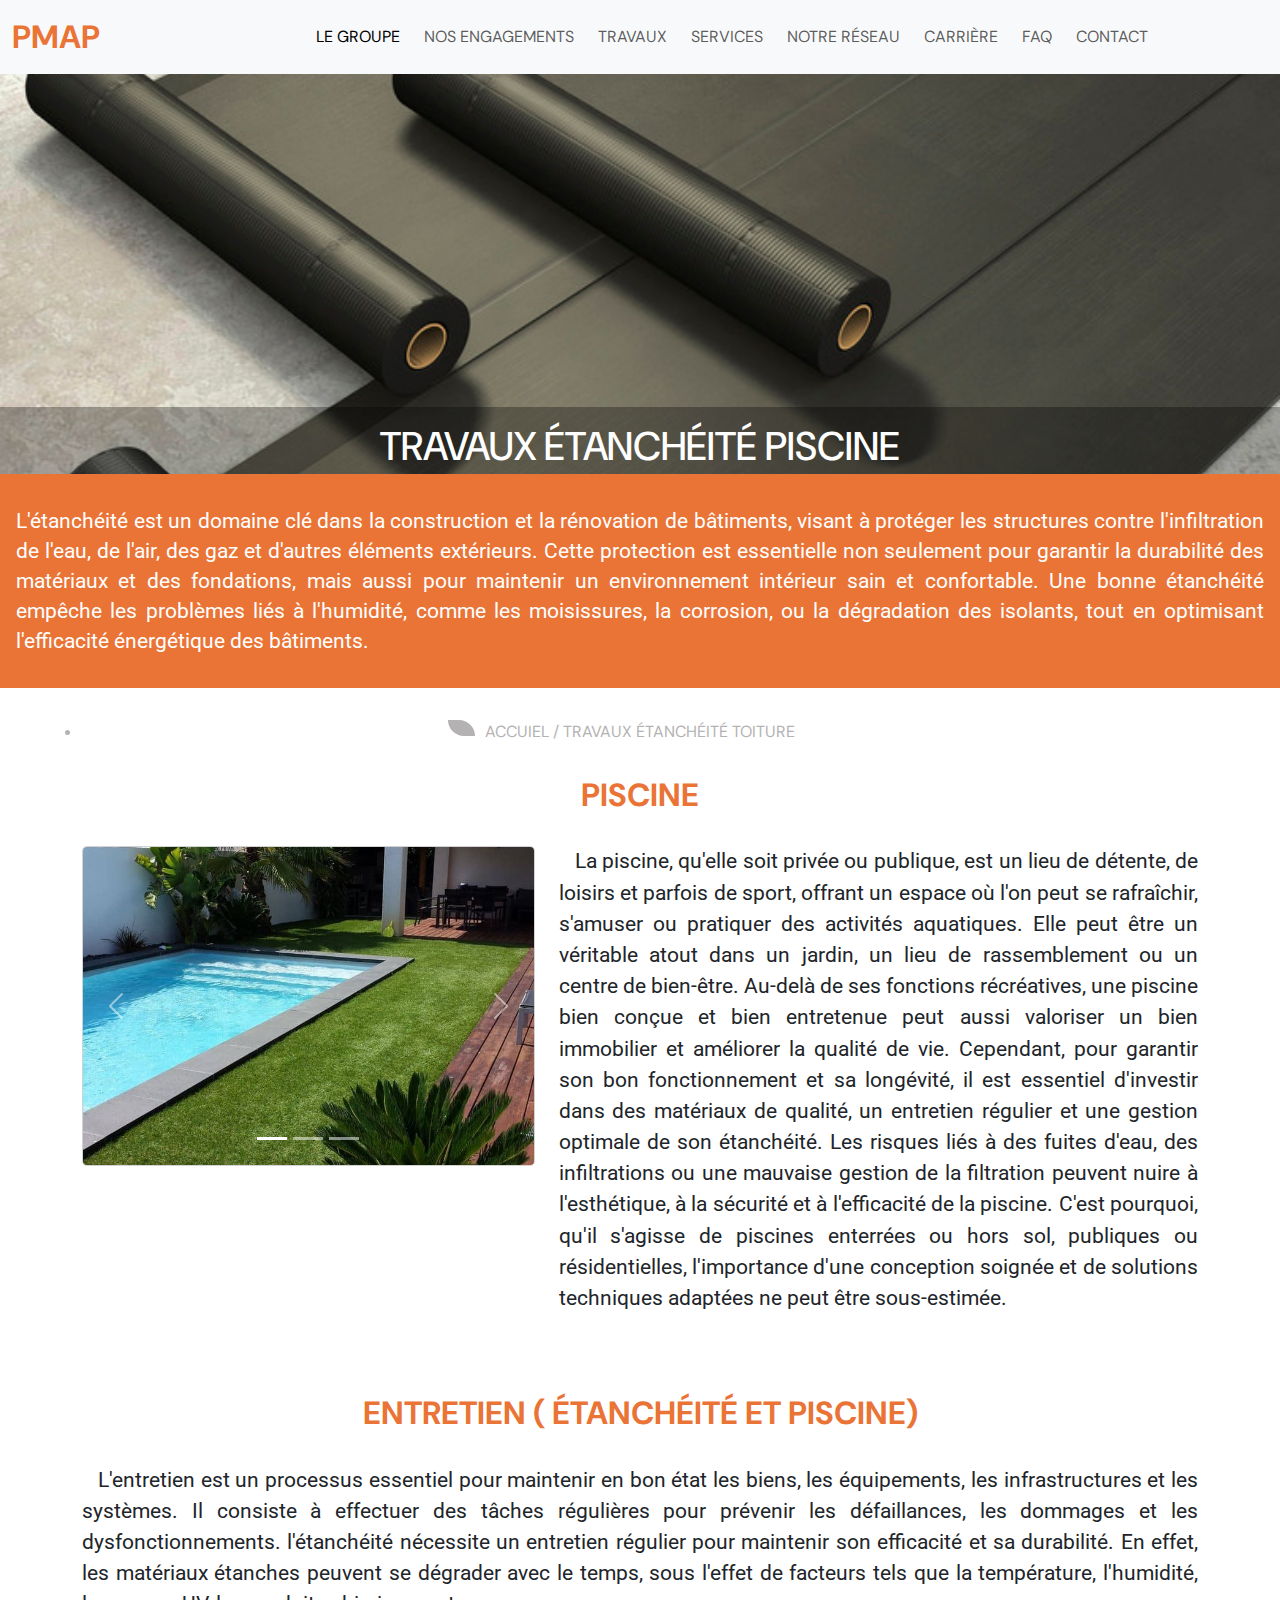
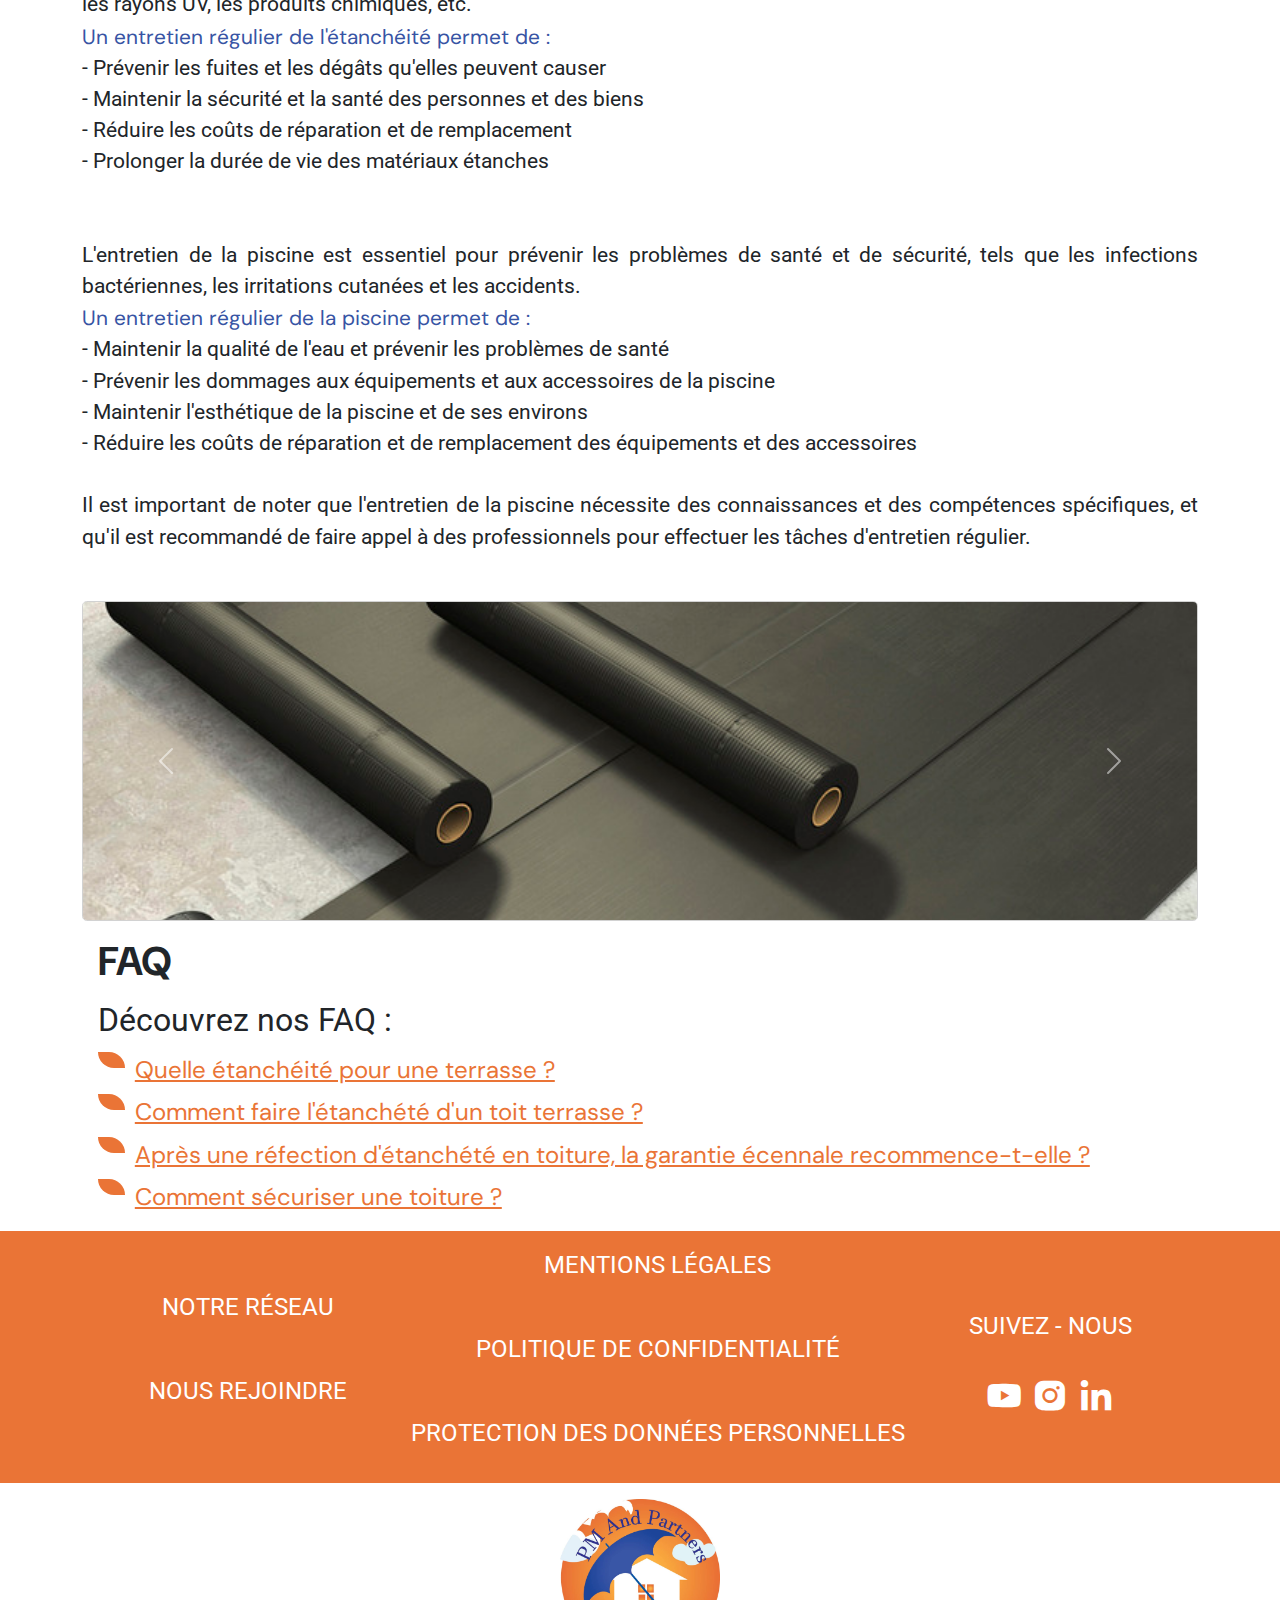
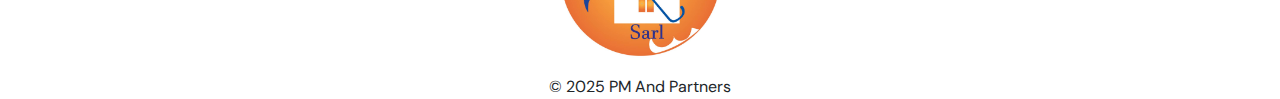
==== index.html @ 51c60619 "PMAP Website on Github" ====
<!DOCTYPE html>
<html lang="en">
<head>
    <meta charset="UTF-8">
    <meta name="viewport" content="width=device-width, initial-scale=1.0">
    <title>Etancheite</title>
    <link rel="stylesheet" href="style.css">
    <link rel="stylesheet" href="responsive-style.css">
    <link href='https://unpkg.com/boxicons@2.1.4/css/boxicons.min.css' rel='stylesheet'>
    <link href="https://cdn.jsdelivr.net/npm/bootstrap@5.3.3/dist/css/bootstrap.min.css" rel="stylesheet" integrity="sha384-QWTKZyjpPEjISv5WaRU9OFeRpok6YctnYmDr5pNlyT2bRjXh0JMhjY6hW+ALEwIH" crossorigin="anonymous">
</head>
<body>

    <nav class="navbar navbar-expand-lg sticky-top bg-body-tertiary">
        <div class="container-fluid">
          <a class="navbar-brand" href="#">PMAP</a>
          <button class="navbar-toggler" type="button" data-bs-toggle="collapse" data-bs-target="#navbarNav" aria-controls="navbarNav" aria-expanded="false" aria-label="Toggle navigation">
            <span class="navbar-toggler-icon"></span>
          </button>
          <div class="collapse navbar-collapse" id="navbarNav">
            <ul class="navbar-nav">
              <li class="nav-item">
                <a class="nav-link active" aria-current="page" href="#">LE GROUPE</a>
              </li>
              <li class="nav-item">
                <a class="nav-link" href="#">NOS ENGAGEMENTS</a>
              </li>
              <li class="nav-item">
                <a class="nav-link" href="#">TRAVAUX</a>
              </li>
              <li class="nav-item">
                <a class="nav-link" href="#">SERVICES</a>
              </li>
              <li class="nav-item">
                <a class="nav-link" href="#">NOTRE Réseau</a>
              </li>
              <li class="nav-item">
                <a class="nav-link" href="#">CARRIèRE</a>
              </li>
              <li class="nav-item">
                <a class="nav-link" href="#FAQ">FAQ</a>
              </li>
              <li class="nav-item">
                <a class="nav-link" href="#">CONTACT</a>
              </li>
            </ul>
          </div>
        </div>
      </nav>

    <div class="accuiel">
        <section class="photo">
            <div class="vide"></div>
           
        </section>
        <div class="transparant">
            <h1>TRAVAUX ÉTANCHÉITÉ PISCINE</h1>
        </div>
        <section class="discours">
             <p>L'étanchéité est un domaine clé dans la construction et la rénovation de bâtiments, 
                visant à protéger les structures contre l'infiltration de l'eau, de l'air, des gaz et d'autres éléments extérieurs. 
                Cette protection est essentielle non seulement pour garantir la durabilité des matériaux et des fondations, 
                mais aussi pour maintenir un environnement intérieur sain et confortable. Une bonne étanchéité empêche les problèmes 
                liés à l'humidité, comme les moisissures, la corrosion, ou la dégradation des isolants, tout en optimisant l'efficacité 
                énergétique des bâtiments.
            </p>
        </section>
    </div>

    <div class="container">
        <div class="main">
            <li>ACCUIEL / TRAVAUX étanchéité Toiture</li>

            <h2 class="sub-title">PISCINE</h2>
            <div class="block block1">
                
                    <div id="carouselExampleIndicators" class="carousel slide">
                        <div class="carousel-indicators">
                          <button type="button" data-bs-target="#carouselExampleIndicators" data-bs-slide-to="0" class="active" aria-current="true" aria-label="Slide 1"></button>
                          <button type="button" data-bs-target="#carouselExampleIndicators" data-bs-slide-to="1" aria-label="Slide 2"></button>
                          <button type="button" data-bs-target="#carouselExampleIndicators" data-bs-slide-to="2" aria-label="Slide 3"></button>
                        </div>
                        <div class="carousel-inner">
                          <div class="carousel-item active">
                            <img src="/img/piscine.jpg" class="d-block w-100" alt="...">
                          </div>
                          <div class="carousel-item">
                            <img src="/img/choisirEtancheite.jpg" class="d-block w-100" alt="...">
                          </div>
                          <div class="carousel-item">
                            <img src="/img/bannierre.png" class="d-block w-100" alt="...">
                          </div>
                        </div>
                        <button class="carousel-control-prev" type="button" data-bs-target="#carouselExampleIndicators" data-bs-slide="prev">
                          <span class="carousel-control-prev-icon" aria-hidden="true"></span>
                          <span class="visually-hidden">Previous</span>
                        </button>
                        <button class="carousel-control-next" type="button" data-bs-target="#carouselExampleIndicators" data-bs-slide="next">
                          <span class="carousel-control-next-icon" aria-hidden="true"></span>
                          <span class="visually-hidden">Next</span>
                        </button>
                      </div>

                <div class="description">
                    <p>La piscine, qu'elle soit privée ou publique, est un lieu de détente, 
                        de loisirs et parfois de sport, offrant un espace où l'on peut se rafraîchir, 
                        s'amuser ou pratiquer des activités aquatiques. Elle peut être un véritable atout dans un jardin,
                         un lieu de rassemblement ou un centre de bien-être. Au-delà de ses fonctions récréatives, 
                         une piscine bien conçue et bien entretenue peut aussi 
                        valoriser un bien immobilier et améliorer la qualité de vie.
                        Cependant, pour garantir son bon fonctionnement et sa longévité, 
                        il est essentiel d'investir dans des matériaux de qualité, 
                        un entretien régulier et une gestion optimale de son étanchéité. 
                        Les risques liés à des fuites d'eau, des infiltrations ou une mauvaise 
                        gestion de la filtration peuvent nuire à l'esthétique, à la sécurité et 
                        à l'efficacité de la piscine. C'est pourquoi, qu'il s'agisse de 
                        piscines enterrées ou hors sol, publiques ou résidentielles,
                         l'importance d'une conception 
                        soignée et de solutions techniques adaptées ne peut être sous-estimée.</p>
                </div>
            </div>
            
            <h2 class="sub-title">Entretien ( étanchéité et piscine)</h2>
            <div class="block block2">
                <div class="description">
                    <p>
                        L'entretien est un processus essentiel pour maintenir en bon état les biens, 
                        les équipements, les infrastructures et les systèmes. Il consiste à effectuer des tâches régulières pour prévenir les défaillances, 
                        les dommages et les dysfonctionnements.
                        
                         l'étanchéité nécessite un entretien régulier pour maintenir son 
                         efficacité et sa durabilité. En effet, les matériaux étanches peuvent se dégrader avec le temps, sous l'effet de facteurs tels que la température, 
                         l'humidité, les rayons UV, les produits chimiques, etc.
                        <br>
                        <span class="sub-title2">Un entretien régulier de l'étanchéité permet de :</span>
                        <br>
                        - Prévenir les fuites et les dégâts qu'elles peuvent causer <br>
                        - Maintenir la sécurité et la santé des personnes et des biens <br>
                        - Réduire les coûts de réparation et de remplacement <br>
                        - Prolonger la durée de vie des matériaux étanches <br>
                        <br> <br>
                        L'entretien de la piscine est essentiel pour prévenir les problèmes de santé et de sécurité, tels que les infections bactériennes, 
                        les irritations cutanées et les accidents.
                        <br>
                       <span class="sub-title2">Un entretien régulier de la piscine permet de :</span> 
                        <br>
                        - Maintenir la qualité de l'eau et prévenir les problèmes de santé <br>
                        - Prévenir les dommages aux équipements et aux accessoires de la piscine <br>
                        - Maintenir l'esthétique de la piscine et de ses environs <br>
                        - Réduire les coûts de réparation et de remplacement des équipements et des accessoires <br>
                        <br>
                        Il est important de noter que l'entretien de la piscine nécessite des connaissances et des compétences spécifiques, et qu'il est
                         recommandé de faire appel à des professionnels pour effectuer les tâches d'entretien régulier.</p>     
                </div>
            </div>
            
            <div class="carouselDown">
                <div id="carouselExampleAutoplaying" class="carousel slide" data-bs-ride="carousel">
                    <div class="carousel-inner">
                      <div class="carousel-item active">
                        <img src="/img/membrane.jpeg" class="d-block w-100" alt="...">
                      </div>
                      <div class="carousel-item">
                        <img src="/img/piscine.jpg" class="d-block w-100" alt="...">
                      </div>
                      <div class="carousel-item">
                        <img src="/img/bannierre.png" class="d-block w-100" alt="...">
                      </div>
                    </div>
                    <button class="carousel-control-prev" type="button" data-bs-target="#carouselExampleAutoplaying" data-bs-slide="prev">
                      <span class="carousel-control-prev-icon" aria-hidden="true"></span>
                      <span class="visually-hidden">Previous</span>
                    </button>
                    <button class="carousel-control-next" type="button" data-bs-target="#carouselExampleAutoplaying" data-bs-slide="next">
                      <span class="carousel-control-next-icon" aria-hidden="true"></span>
                      <span class="visually-hidden">Next</span>
                    </button>
                  </div>
            </div>
            
        </div>
        
        <div id="FAQ">
            <h4>FAQ</h4>
            <P>Découvrez nos FAQ :</P>
            <li><a href="#">Quelle étanchéité pour une terrasse ?</a></li>
            <li><a href="#">Comment faire l'étanchété d'un toit terrasse ?</a></li>
            <li><a href="#">Après une réfection d'étanchété en toiture, la garantie écennale recommence-t-elle ?</a></li>
            <li><a href="#">Comment sécuriser une toiture ?</a></li>
        </div>
        
         
    </div>
    
    
    <script src="https://cdn.jsdelivr.net/npm/bootstrap@5.3.3/dist/js/bootstrap.bundle.min.js" integrity="sha384-YvpcrYf0tY3lHB60NNkmXc5s9fDVZLESaAA55NDzOxhy9GkcIdslK1eN7N6jIeHz" crossorigin="anonymous"></script>

    <footer>
        <div class="boxes">
            <div class="box box1">
                <p>NOTRE Réseau</p>
                <p>NOUS REJOINDRE</p>
            </div>
            <div class="box box2">
                <p>Mentions Légales</p>
                <p>Politique de Confidentialité</p>
                <p>Protection Des Données Personnelles</p>
            </div>
            <div class="box box3">
                <p>SUIVEZ - NOUS</p>
                <i class='bx bxl-youtube'></i>
                <i class='bx bxl-instagram-alt'></i>
                <i class='bx bxl-linkedin' ></i>
            </div>
        </div>
    </footer>

    <div class="logoContainer">
        <img src="/img/logo.jpg" alt="logo" class="logo">
        
        © 2025 PM And Partners
    </div>
</body>
</html>
---- style.css ----
@import url('https://fonts.googleapis.com/css2?family=Archivo:ital,wght@0,100..900;1,100..900&family=DM+Sans:ital,opsz,wght@0,9..40,100..1000;1,9..40,100..1000&family=Montserrat:ital,wght@0,100..900;1,100..900&family=Poppins:ital,wght@0,100;0,200;0,300;0,400;0,500;0,600;0,700;0,800;0,900;1,100;1,200;1,300;1,400;1,500;1,600;1,700;1,800;1,900&family=Roboto:ital,wght@0,100;0,300;0,400;0,500;0,700;0,900;1,100;1,300;1,400;1,500;1,700;1,900&family=Ubuntu:ital,wght@0,300;0,400;0,500;0,700;1,300;1,400;1,500;1,700&display=swap');

*{
    font-family: "DM Sans", serif;
    margin: 0;
    padding: 0;
    box-sizing: content-box;
}

/*Nav*/


nav .navbar-brand{
    font-size: 2rem;
    font-weight: bold;
    color: #ea7436;
    margin-right:  13rem;
}

nav ul a{
    transition: 0.1s ease-in-out;
    margin-right: 0.5rem;
    text-transform: uppercase;
}

nav ul a:hover {
    background-color: #ea7436;
}

/*Accueil*/

.espace{
    margin-left: 10px;
    margin-right: 10px;
}
.espace1{
    margin-right: 5em;
}
.photo{
    background: url(/img/membrane.jpeg);
    background-position: center;
    background-size: cover;
    background-repeat: no-repeat;
    width: 100%;
    height: 25rem;
    padding-top: 320px;
}
.transparant{
    text-align: center;
    background-color: rgba(0, 0, 0, 0.3);
    color: white;
    height: 67px;
    width: 100%;
    position: absolute;
    margin-top: -4.2rem;
}
h1{
    font-size: 2rem;
    padding-top: 15px;
}
.discours{
    background-color: #ea7436;
    color: #FFFFFF;
    font-size: 1.3rem;
    padding: 2rem 1rem;
    line-height: 30px;
    text-align: justify;
}
.discours p{
    margin: 0 auto;
    max-width: 100rem;
    box-sizing: border-box;
}
p{
    display: block;
    margin-block-start: 1em;
    margin-block-end: 1em;
    margin-inline-start: 0px;
    margin-inline-end: 0px;
    font-family: roboto;
}

/*Main*/

.main {
    text-align: center;
}

.main li, h2{
    text-transform: uppercase;
    text-align: center;
    margin: 2rem 0;
}

.sub-title{
    margin: 2rem 0; 
}

.main li {
    color: #b4b2b2;
}

.main li::before {
    content: "";
    height: 1rem;
    width:  1.7rem;
    border-radius: 2px;
    border-radius: 0 1rem 0 1rem;
    background-color: #b4b2b2;
    position: absolute;
    margin: 0 -2.3rem;
}

.main h2{
    color: #ea7436;
    font-weight: bold;
    
}

.main p {
    text-align: justify;
    font-size: 1.3rem;
    margin: 0 0 3rem 0;
    text-indent: 1rem;
    line-height: 1.5;
}

.main .sub-title2 {
    margin: 0.7rem 0;
    color: #3754a4;
}

.main .block{
    display: flex;
    gap: 1.5rem;
}

.block1 .carousel{
    width: 400rem;
    height: 100%;
    box-shadow: #b4b2b2;
}
.block1 .carousel img{
    width: 100%;
    height: 20rem;
    object-fit: cover;
    border-radius: 0.3rem;
    border: solid #d2d2d2 0.1rem;
}

.carouselDown .carousel{
    width: 100%;
    height: 70%;
    box-shadow: #b4b2b2;
}
.carouselDown .carousel img{
    width: 100%;
    height: 20rem;
    object-fit: cover;
    border-radius: 0.3rem;
    border: solid #d2d2d2 0.1rem;
}


/*FAQ*/

#FAQ {
    left: 50%;
    right: 50%;
    margin: 1rem;
}

#FAQ h4{
    font-size: 2.5rem;
    font-weight: bold;
    margin: 0.7rem 0;
}

#FAQ  p{
    font-size: 2rem;
    margin: 0.5rem 0;
}

#FAQ  li {
    list-style-type: none;
    margin: 0.4rem 0 0.4rem 2.3rem;
}

#FAQ  a{
    font-size: 1.5rem;
    margin: 0.5rem 0;
    color: #ea7436;
    
}

#FAQ  li::before {
    content: "";
    height: 1rem;
    width:  1.7rem;
    border-radius: 2px;
    border-radius: 0 1rem 0 1rem;
    background-color: #ea7436;
    position: absolute;
    margin: 0 -2.3rem;
}




footer{
    background: #ea7436;
    font-size: 1.5rem;
    color: #fff;
    width: 100%;
}

footer .boxes{
    text-transform: capitalize;
    display: flex;
    justify-content: center;
    align-items: center;
    gap: 4rem;
}

footer .boxes P{
    text-transform: uppercase;
    padding:1rem 0;
}

footer .boxes .box{
    text-align: center;
}

footer img {
    width: 2rem;
    background-color: #fff;
    padding: 0 0.5rem;
}

footer i{
    font-size: 2.5rem;
}

.logoContainer {
    display: flex;
    flex-direction: column;
    align-items: center;
}

.logo {
    width: 10rem;
    margin: 1rem auto;
}
---- responsive-style.css ----
@media (max-width: 1200px) {
    footer .boxes{
        display: block;
    }
}
@media (max-width: 1092px) {
    .photo{
        /* margin-top: 2rem; */
        background: url(/img/membrane.jpeg);
        background-position: center;
        background-size: cover;
        background-repeat: no-repeat;
        width: 100%;
        height: 26rem;
        padding-top: 320px;
    }

    .main .block{
        display: flex;
        flex-direction: column;
    }
    .block1 .carousel{
        width: 100%;
        height: 100%;
        box-shadow: #b4b2b2;
    }


}
@media (max-width: 1000px) {
    nav .navbar-brand{
        font-size: 2rem;
        font-weight: bold;
        color: #ea7436;
        margin-right:  7rem;
    }
    nav ul a{
        margin-right: 0.2rem;
    }


}
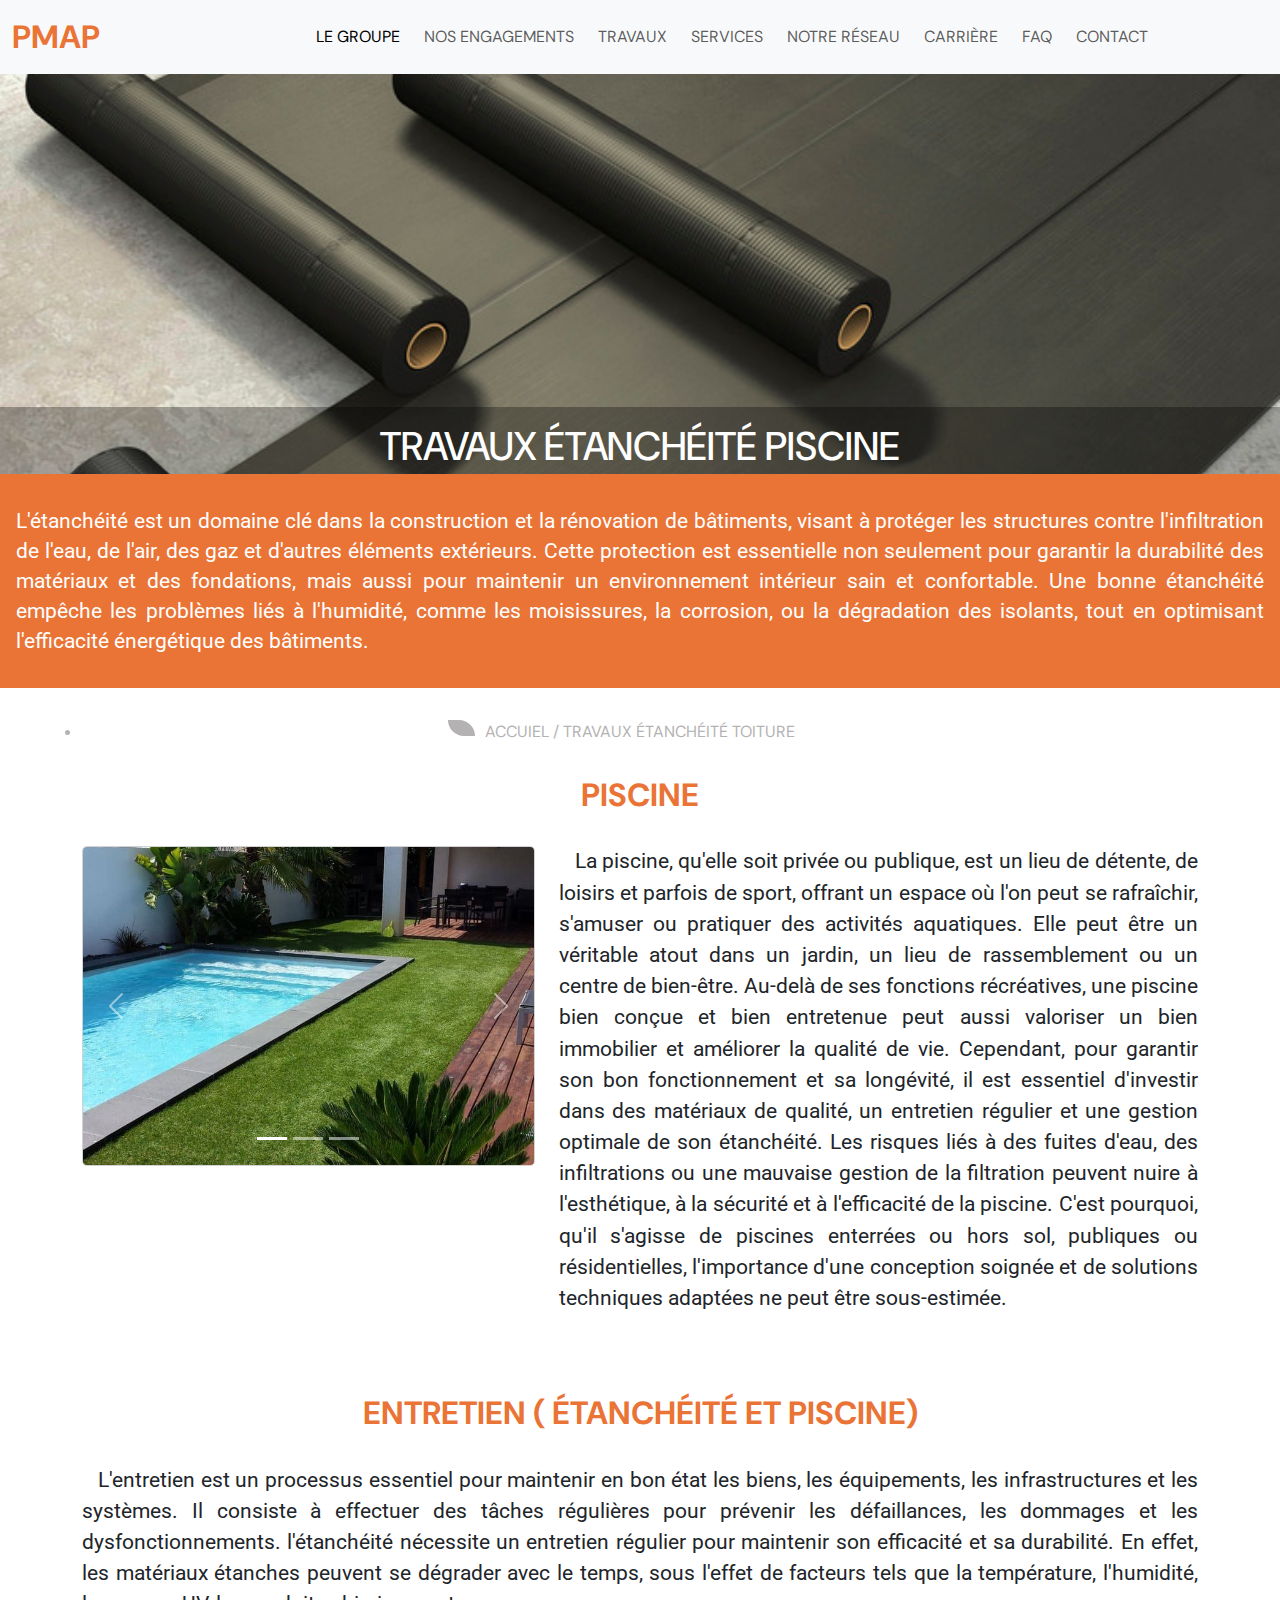
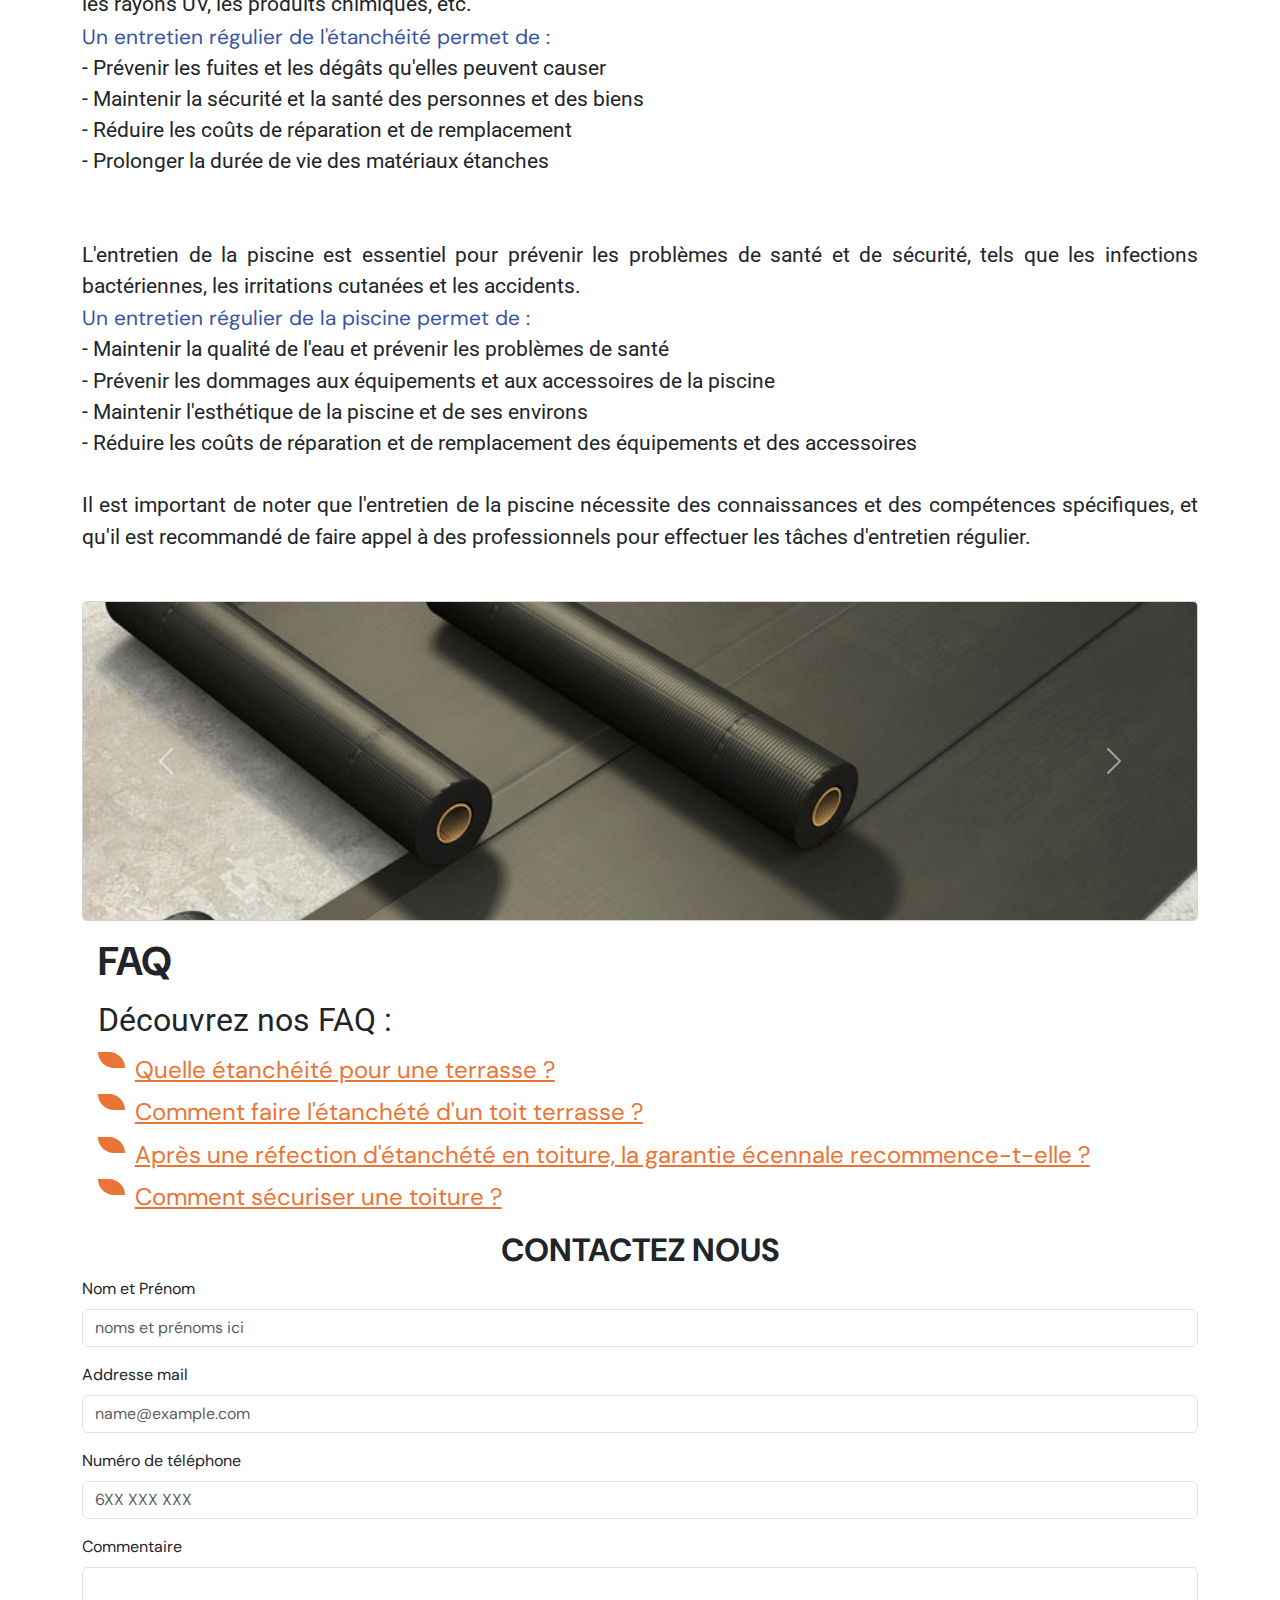
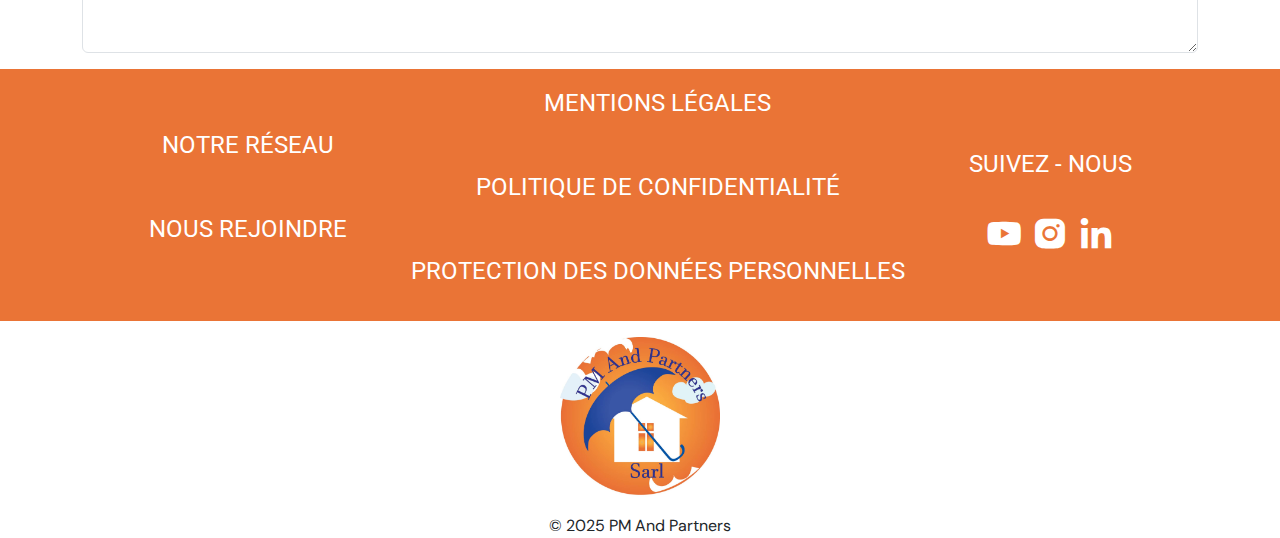
==== commit 6f222f57: "PMAP Website on GitHub" ====
--- a/index.html
+++ b/index.html
@@ -41,7 +41,7 @@
                 <a class="nav-link" href="#FAQ">FAQ</a>
               </li>
               <li class="nav-item">
-                <a class="nav-link" href="#">CONTACT</a>
+                <a class="nav-link" href="#contact">CONTACT</a>
               </li>
             </ul>
           </div>
@@ -195,6 +195,26 @@
     
     <script src="https://cdn.jsdelivr.net/npm/bootstrap@5.3.3/dist/js/bootstrap.bundle.min.js" integrity="sha384-YvpcrYf0tY3lHB60NNkmXc5s9fDVZLESaAA55NDzOxhy9GkcIdslK1eN7N6jIeHz" crossorigin="anonymous"></script>
 
+    <section id="contact" class="container">
+      <h2>CONTACTEZ NOUS</h2>
+      <div class="mb-3">
+        <label for="exampleFormControlInput1" class="form-label">Nom et Prénom</label>
+        <input type="text" class="form-control" id="exampleFormControlInput1" placeholder="noms et prénoms ici">
+      </div>
+      <div class="mb-3">
+        <label for="exampleFormControlInput1" class="form-label">Addresse mail</label>
+        <input type="email" class="form-control" id="exampleFormControlInput1" placeholder="name@example.com">
+      </div>
+      <div class="mb-3">
+        <label for="exampleFormControlInput1" class="form-label">Numéro de téléphone</label>
+        <input type="number" class="form-control" id="exampleFormControlInput1" placeholder="6XX XXX XXX">
+      </div>
+      <div class="mb-3">
+        <label for="exampleFormControlTextarea1" class="form-label">Commentaire</label>
+        <textarea class="form-control" id="exampleFormControlTextarea1" rows="3"></textarea>
+      </div>
+    </section>
+
     <footer>
         <div class="boxes">
             <div class="box box1">
--- a/style.css
+++ b/style.css
@@ -204,8 +204,13 @@
     margin: 0 -2.3rem;
 }
 
-
-
+/*Contact*/
+
+#contact h2{
+    font-weight: bold;
+}
+
+/*Footer*/
 
 footer{
     background: #ea7436;
--- a/responsive-style.css
+++ b/responsive-style.css
@@ -25,6 +25,26 @@
         box-shadow: #b4b2b2;
     }
 
+    #FAQ h4{
+        font-size: 2rem;
+    }
+    
+    #FAQ  p{
+        font-size: 1.3rem;
+    }
+    
+    #FAQ  a{
+        font-size: 1.1rem; 
+    }
+
+    footer{
+        font-size: 1.1rem;
+    }
+
+    footer .boxes P{
+        padding:0;
+    }
+
 
 }
 @media (max-width: 1000px) {
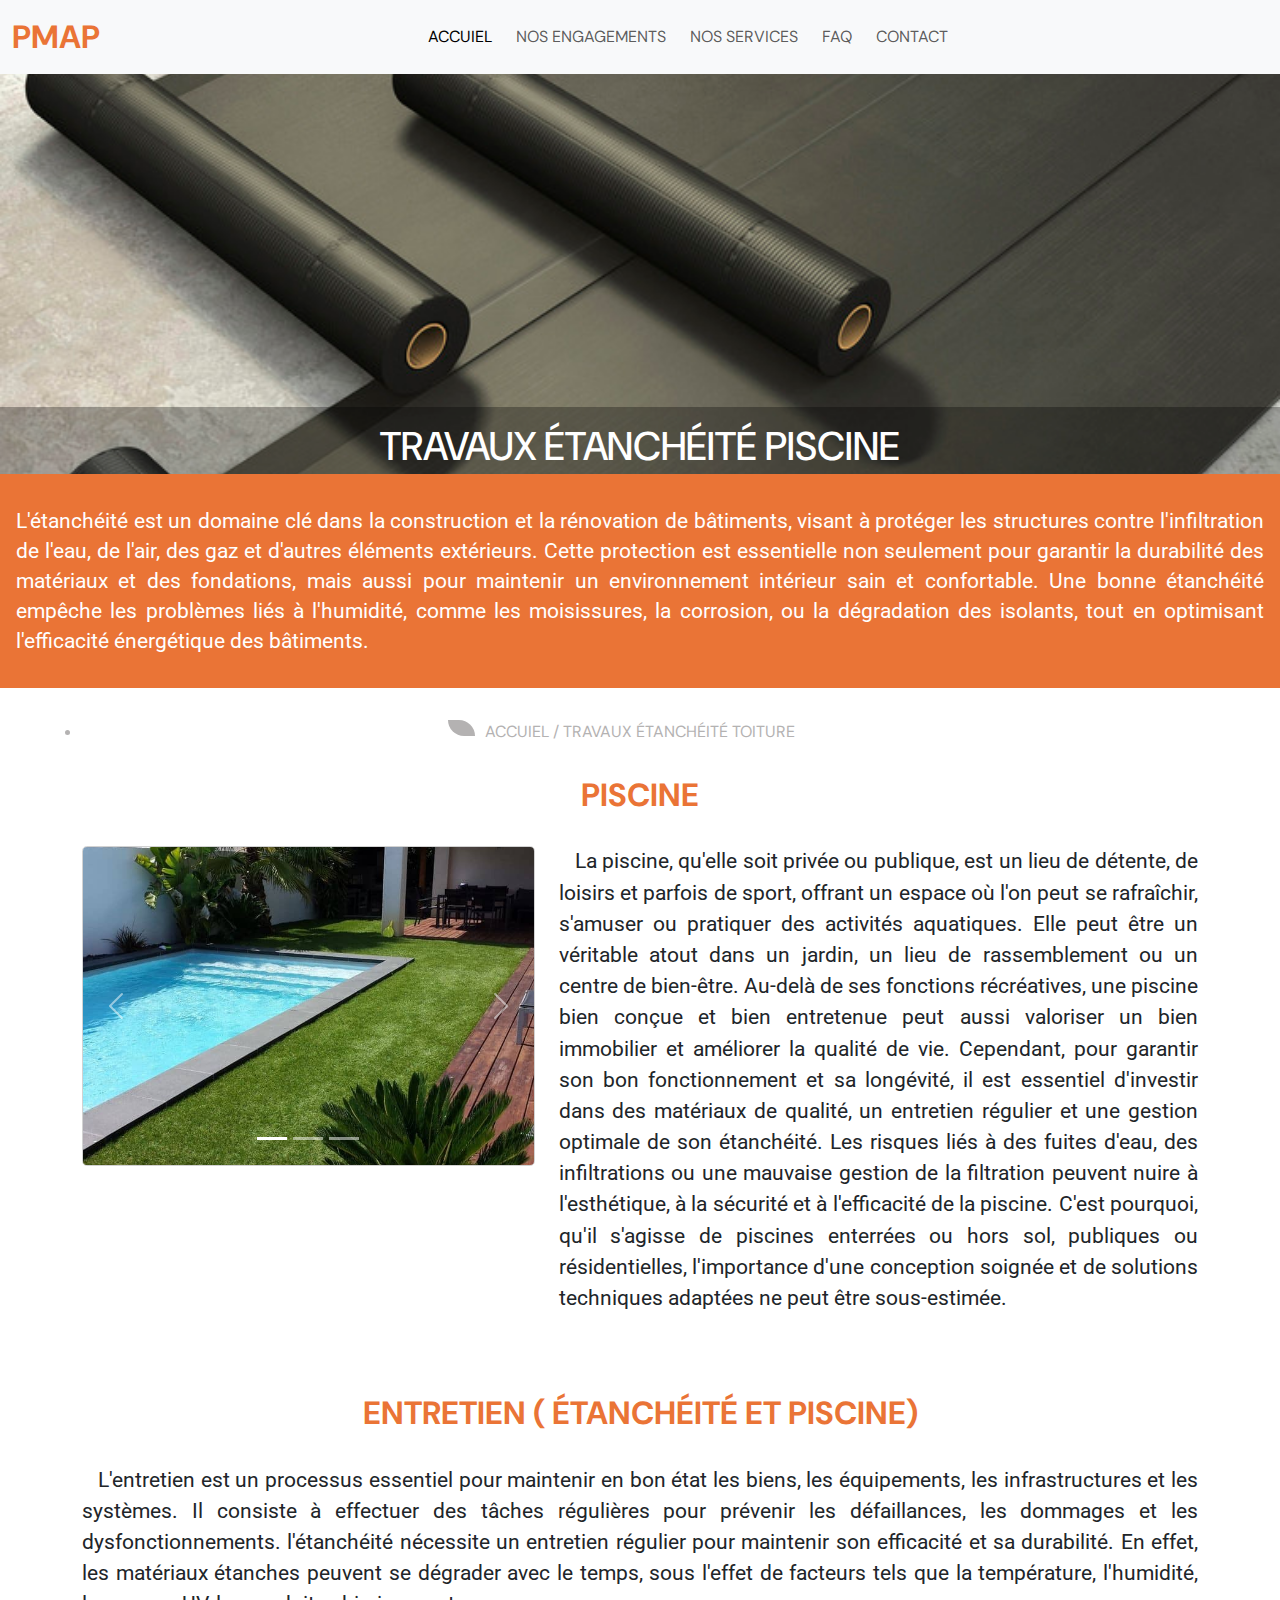
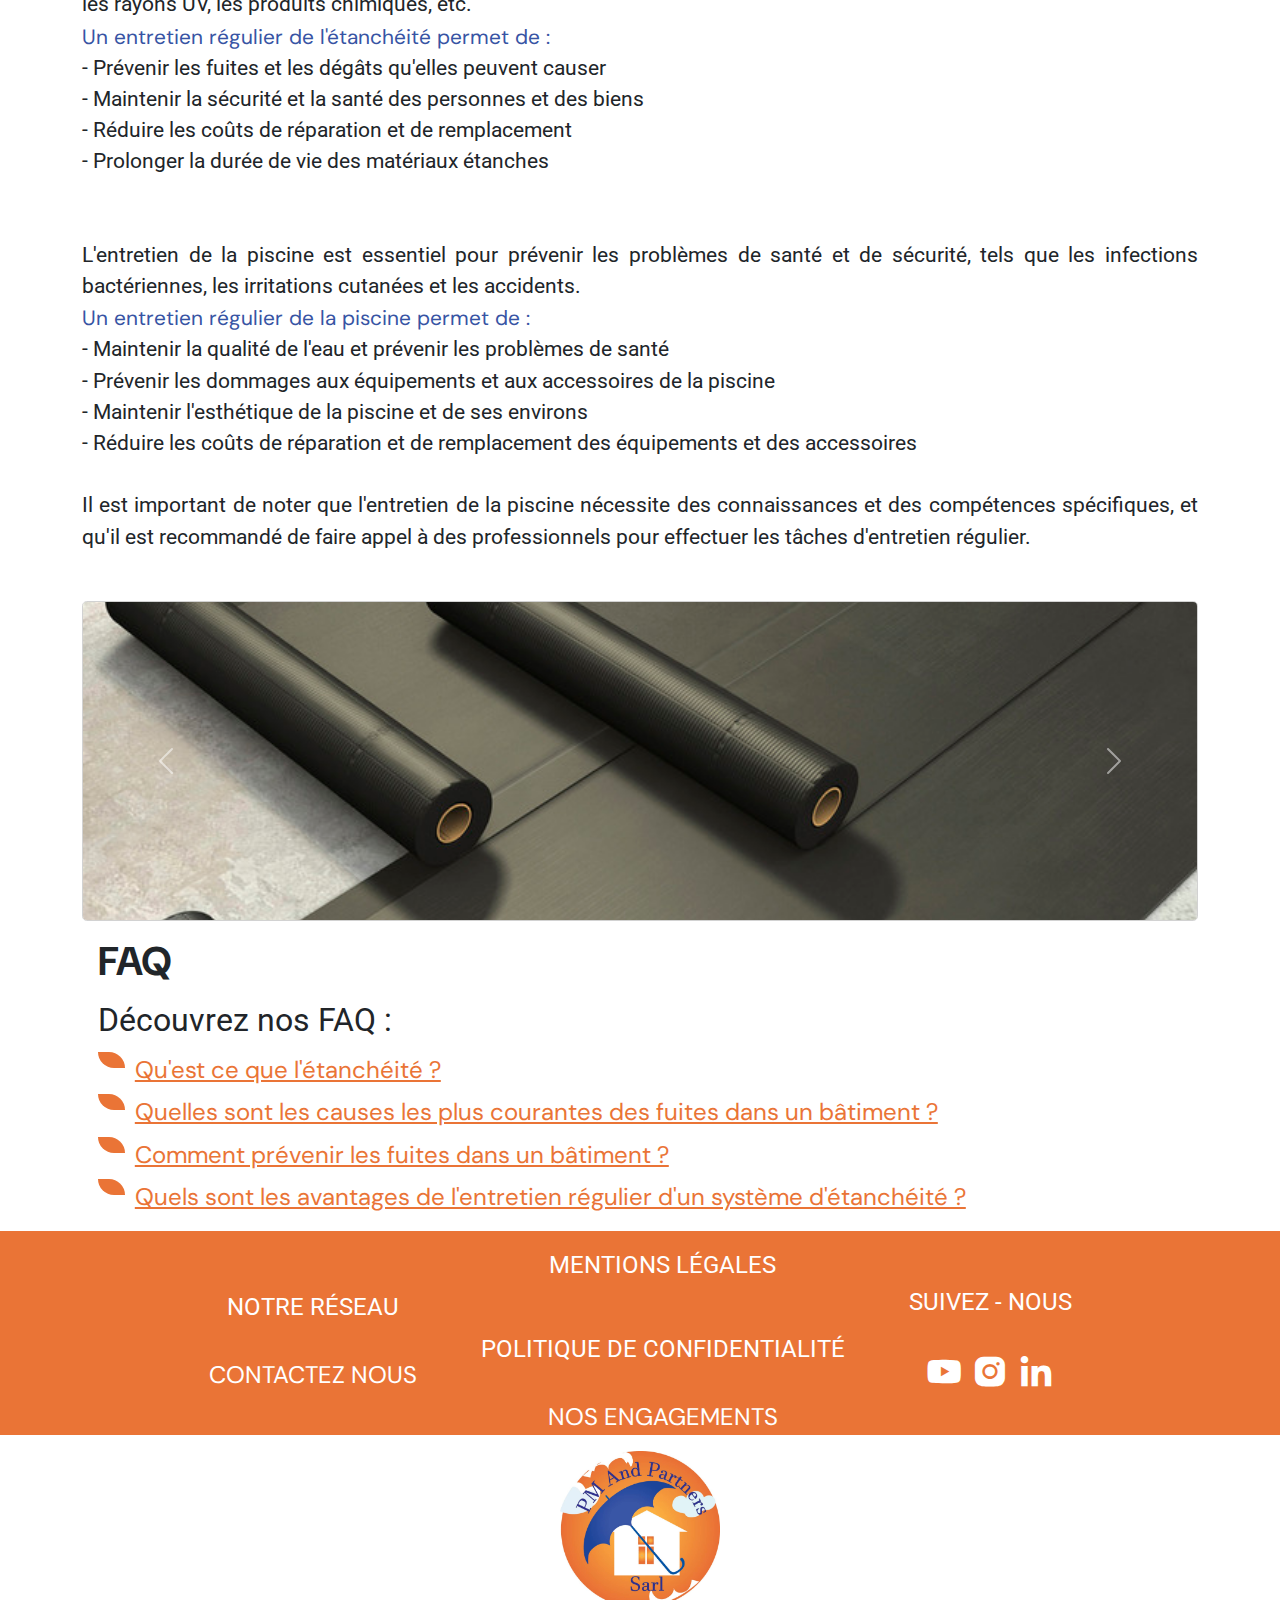
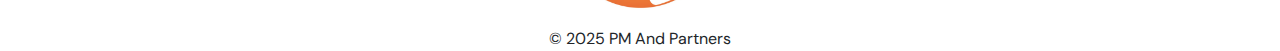
==== commit 4b4f38f7: "PMAP" ====
--- a/index.html
+++ b/index.html
@@ -20,33 +20,24 @@
           <div class="collapse navbar-collapse" id="navbarNav">
             <ul class="navbar-nav">
               <li class="nav-item">
-                <a class="nav-link active" aria-current="page" href="#">LE GROUPE</a>
-              </li>
-              <li class="nav-item">
-                <a class="nav-link" href="#">NOS ENGAGEMENTS</a>
-              </li>
-              <li class="nav-item">
-                <a class="nav-link" href="#">TRAVAUX</a>
-              </li>
-              <li class="nav-item">
-                <a class="nav-link" href="#">SERVICES</a>
-              </li>
-              <li class="nav-item">
-                <a class="nav-link" href="#">NOTRE Réseau</a>
-              </li>
-              <li class="nav-item">
-                <a class="nav-link" href="#">CARRIèRE</a>
-              </li>
-              <li class="nav-item">
-                <a class="nav-link" href="#FAQ">FAQ</a>
-              </li>
-              <li class="nav-item">
-                <a class="nav-link" href="#contact">CONTACT</a>
+                <a class="nav-link active" aria-current="page" href="index.html">ACCUIEL</a>
+              </li>
+              <li class="nav-item">
+                <a class="nav-link" href="Engagements.html">NOS ENGAGEMENTS</a>
+              </li>
+              <li class="nav-item">
+                <a class="nav-link" href="Service.html">NOS SERVICES</a>
+              </li>
+              <li class="nav-item">
+                <a class="nav-link" href="FAQ.html">FAQ</a>
+              </li>
+              <li class="nav-item">
+                <a class="nav-link" href="Contact.html">CONTACT</a>
               </li>
             </ul>
           </div>
         </div>
-      </nav>
+    </nav>
 
     <div class="accuiel">
         <section class="photo">
@@ -183,10 +174,10 @@
         <div id="FAQ">
             <h4>FAQ</h4>
             <P>Découvrez nos FAQ :</P>
-            <li><a href="#">Quelle étanchéité pour une terrasse ?</a></li>
-            <li><a href="#">Comment faire l'étanchété d'un toit terrasse ?</a></li>
-            <li><a href="#">Après une réfection d'étanchété en toiture, la garantie écennale recommence-t-elle ?</a></li>
-            <li><a href="#">Comment sécuriser une toiture ?</a></li>
+            <li><a href="#">Qu'est ce que l'étanchéité ?</a></li>
+            <li><a href="#">Quelles sont les causes les plus courantes des fuites dans un bâtiment ?</a></li>
+            <li><a href="#">Comment prévenir les fuites dans un bâtiment ?</a></li>
+            <li><a href="#">Quels sont les avantages de l'entretien régulier d'un système d'étanchéité ?</a></li>
         </div>
         
          
@@ -195,36 +186,16 @@
     
     <script src="https://cdn.jsdelivr.net/npm/bootstrap@5.3.3/dist/js/bootstrap.bundle.min.js" integrity="sha384-YvpcrYf0tY3lHB60NNkmXc5s9fDVZLESaAA55NDzOxhy9GkcIdslK1eN7N6jIeHz" crossorigin="anonymous"></script>
 
-    <section id="contact" class="container">
-      <h2>CONTACTEZ NOUS</h2>
-      <div class="mb-3">
-        <label for="exampleFormControlInput1" class="form-label">Nom et Prénom</label>
-        <input type="text" class="form-control" id="exampleFormControlInput1" placeholder="noms et prénoms ici">
-      </div>
-      <div class="mb-3">
-        <label for="exampleFormControlInput1" class="form-label">Addresse mail</label>
-        <input type="email" class="form-control" id="exampleFormControlInput1" placeholder="name@example.com">
-      </div>
-      <div class="mb-3">
-        <label for="exampleFormControlInput1" class="form-label">Numéro de téléphone</label>
-        <input type="number" class="form-control" id="exampleFormControlInput1" placeholder="6XX XXX XXX">
-      </div>
-      <div class="mb-3">
-        <label for="exampleFormControlTextarea1" class="form-label">Commentaire</label>
-        <textarea class="form-control" id="exampleFormControlTextarea1" rows="3"></textarea>
-      </div>
-    </section>
-
-    <footer>
+    <footer id="ENGAGEMENTS">
         <div class="boxes">
             <div class="box box1">
                 <p>NOTRE Réseau</p>
-                <p>NOUS REJOINDRE</p>
+                <a href="Contact.html">CONTACTEZ NOUS</a>
             </div>
             <div class="box box2">
                 <p>Mentions Légales</p>
                 <p>Politique de Confidentialité</p>
-                <p>Protection Des Données Personnelles</p>
+                <a href="Engagements.html">NOS ENGAGEMENTS</a>
             </div>
             <div class="box box3">
                 <p>SUIVEZ - NOUS</p>
--- a/style.css
+++ b/style.css
@@ -14,7 +14,7 @@
     font-size: 2rem;
     font-weight: bold;
     color: #ea7436;
-    margin-right:  13rem;
+    margin-right:  20rem;
 }
 
 nav ul a{
@@ -58,6 +58,7 @@
     font-size: 2rem;
     padding-top: 15px;
 }
+
 .discours{
     background-color: #ea7436;
     color: #FFFFFF;
@@ -231,6 +232,12 @@
     text-transform: uppercase;
     padding:1rem 0;
 }
+footer a{
+    text-transform: uppercase;
+    text-decoration: none;
+    padding:1rem 0;
+    color: #fff;
+}
 
 footer .boxes .box{
     text-align: center;
@@ -257,3 +264,91 @@
     margin: 1rem auto;
 }
 
+.container h2{
+    color: #ea7436;
+}
+
+/*Services*/
+#service .headline{
+    text-transform: uppercase;
+    text-align: center;
+    color: #b4b2b2;
+    margin: 2rem 0;
+}
+
+#service .headline::before {
+    content: "";
+    height: 1rem;
+    width:  1.7rem;
+    border-radius: 2px;
+    border-radius: 0 1rem 0 1rem;
+    background-color: #b4b2b2;
+    position: absolute;
+    margin: 0 -2.3rem;
+}
+
+#service ul li{
+    list-style-type: none;
+}
+
+#service  ul li::before {
+    content: "";
+    height: 1rem;
+    width:  1.7rem;
+    border-radius: 2px;
+    border-radius: 0 1rem 0 1rem;
+    background-color: #ea7436;
+    position: absolute;
+    margin: 0 -2.3rem;
+}
+
+/*Engagements*/
+#Engagements ul li{
+    list-style-type: none;
+}
+
+#Engagements ul li::before {
+    content: "";
+    height: 1rem;
+    width:  1.7rem;
+    border-radius: 2px;
+    border-radius: 0 1rem 0 1rem;
+    background-color: #ea7436;
+    position: absolute;
+    margin: 0 -2.3rem;
+}
+#Valeurs ul li{
+    list-style-type: none;
+}
+
+#Valeurs ul li::before {
+    content: "";
+    height: 1rem;
+    width:  1.7rem;
+    border-radius: 2px;
+    border-radius: 0 1rem 0 1rem;
+    background-color: #ea7436;
+    position: absolute;
+    margin: 0 -2.3rem;
+}
+
+
+/*FAQ*/
+
+#FAQ .headline{
+    text-transform: uppercase;
+    text-align: center;
+    color: #b4b2b2;
+    margin: 2rem 0;
+}
+
+#FAQ .headline::before {
+    content: "";
+    height: 1rem;
+    width:  1.7rem;
+    border-radius: 2px;
+    border-radius: 0 1rem 0 1rem;
+    background-color: #b4b2b2;
+    position: absolute;
+    margin: 0 -2.3rem;
+}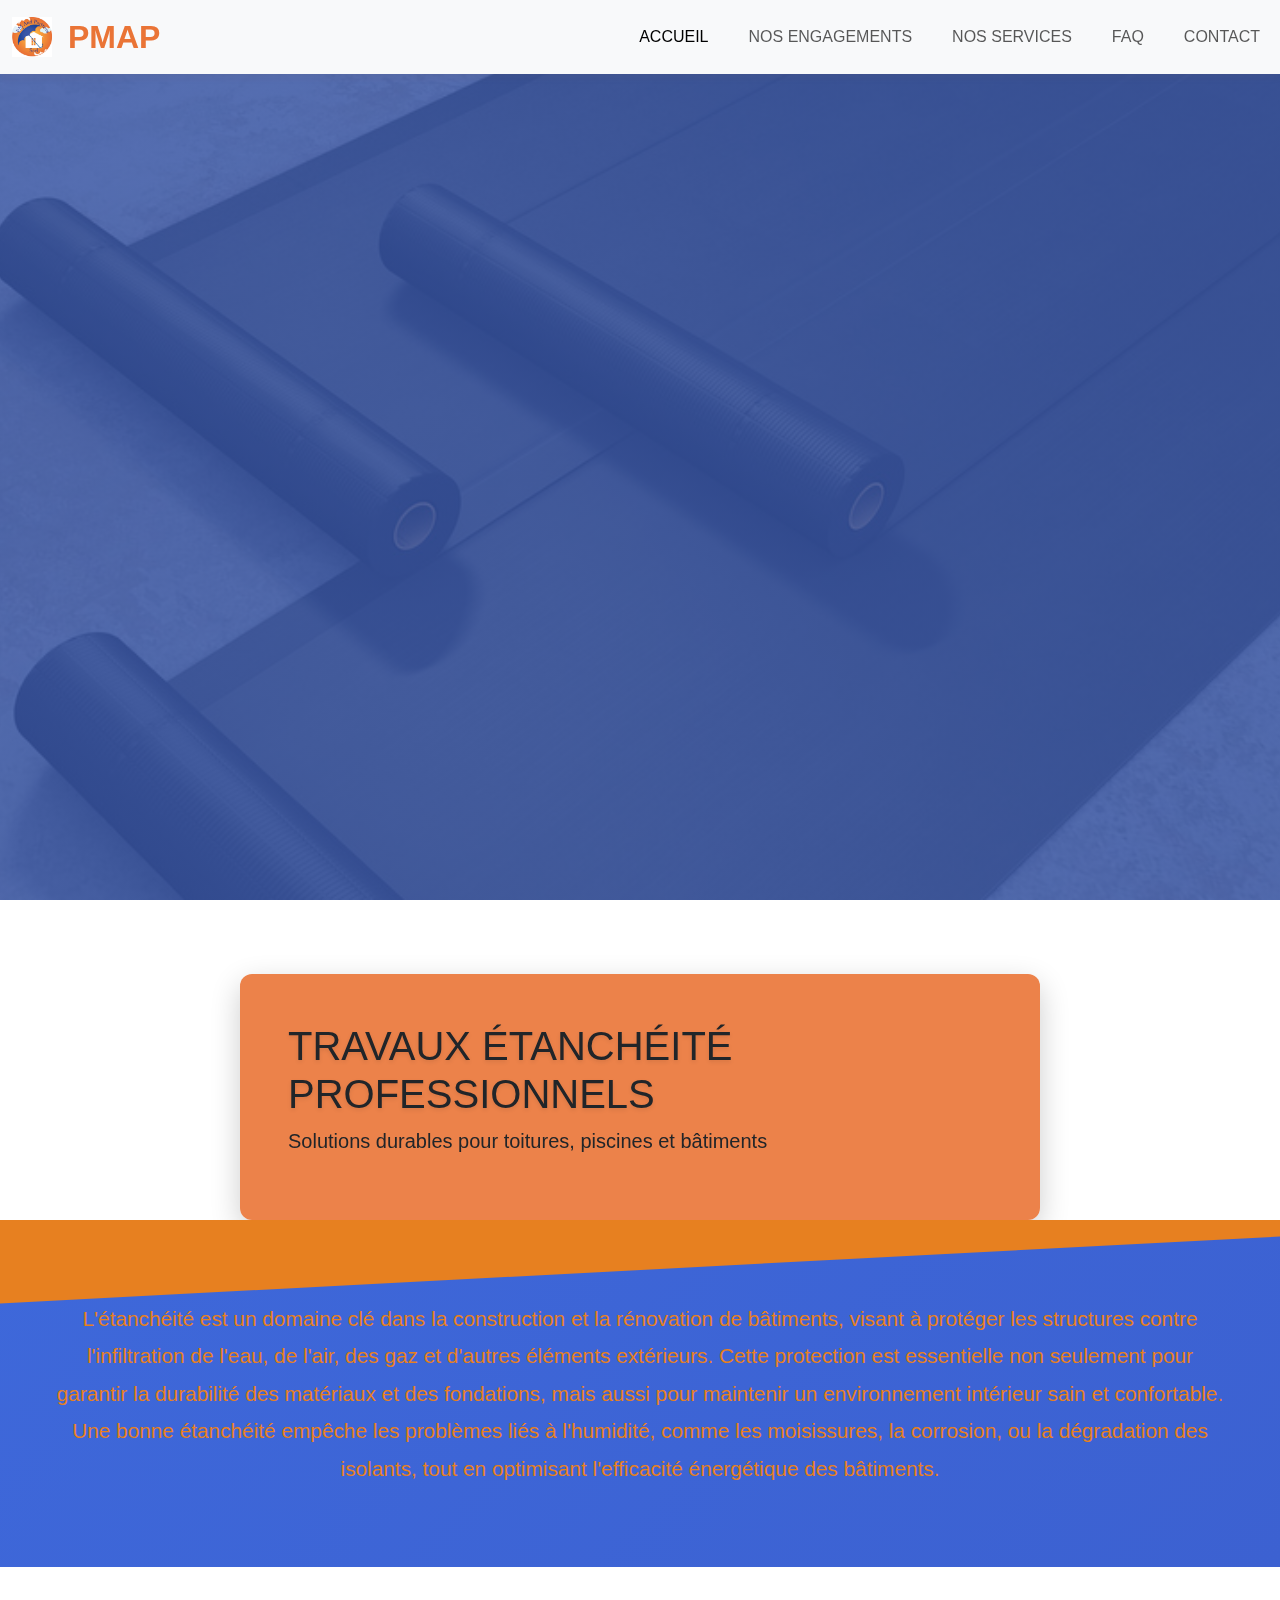
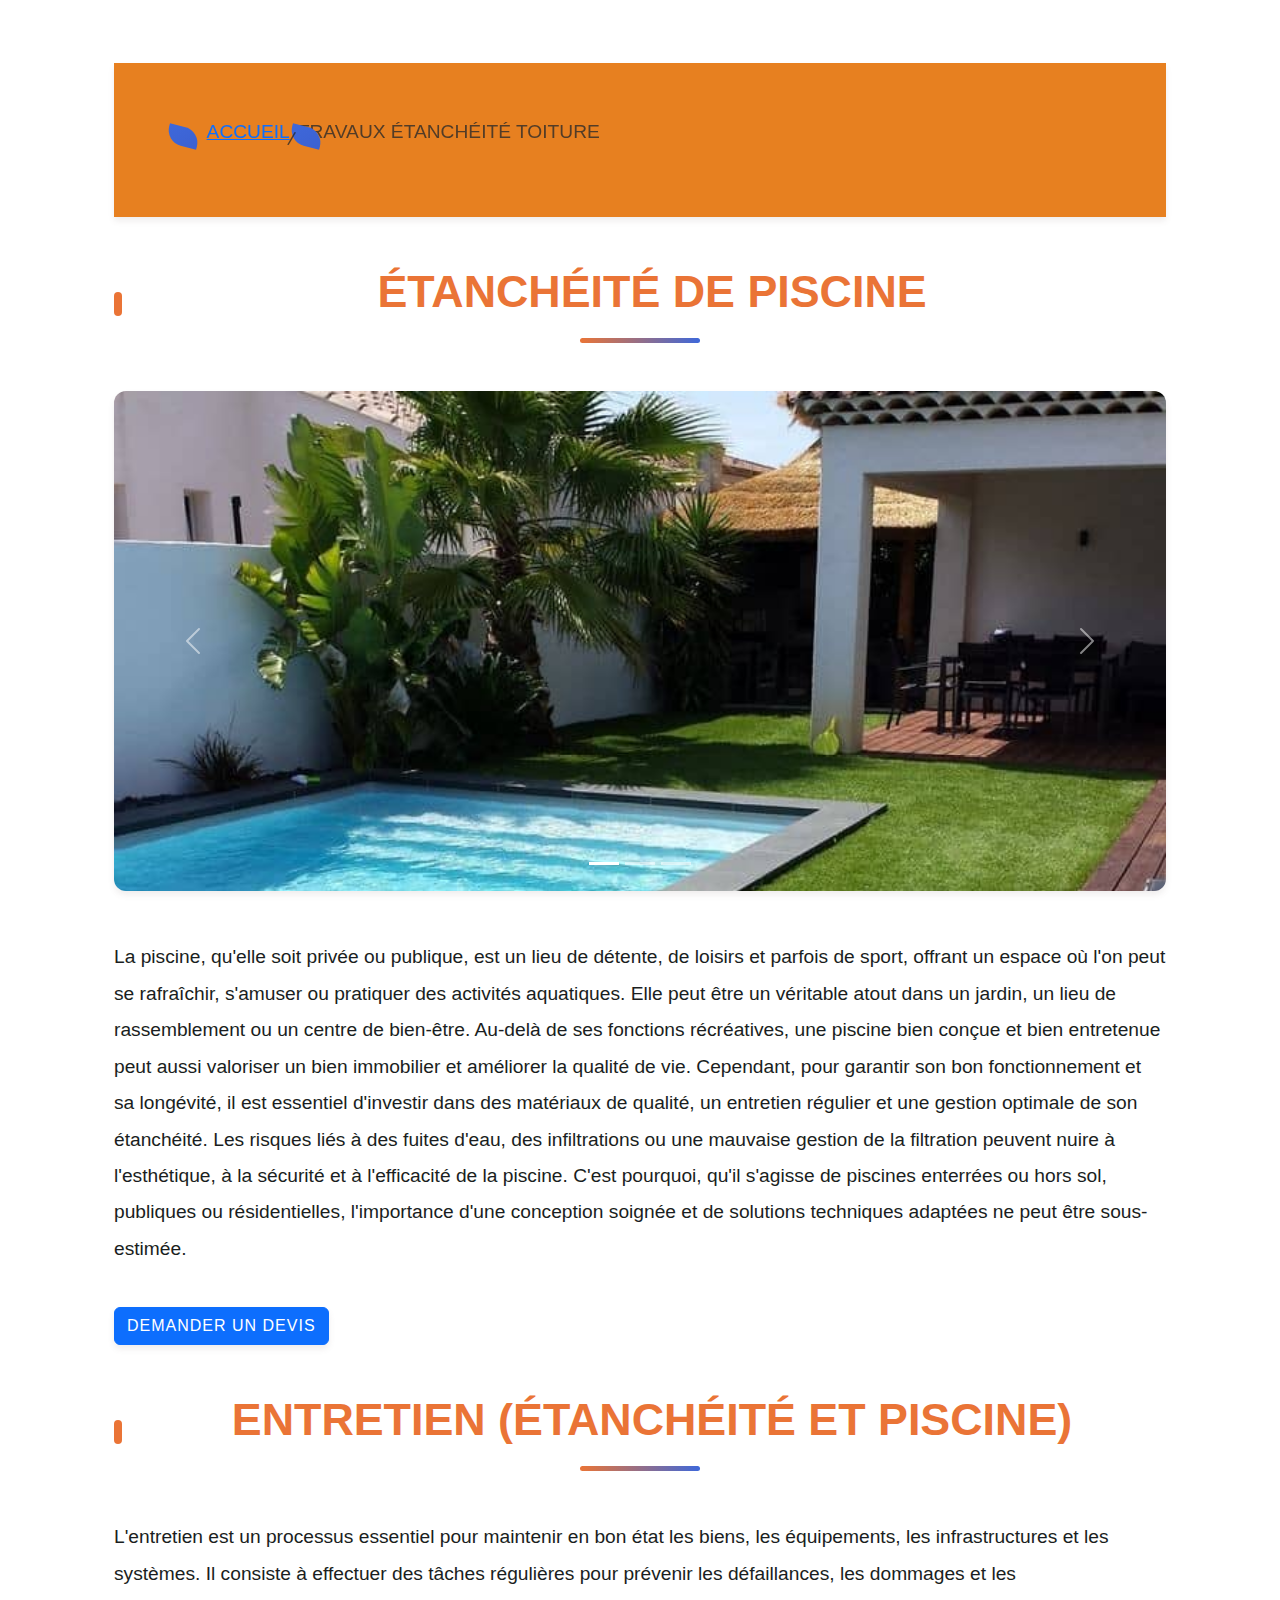
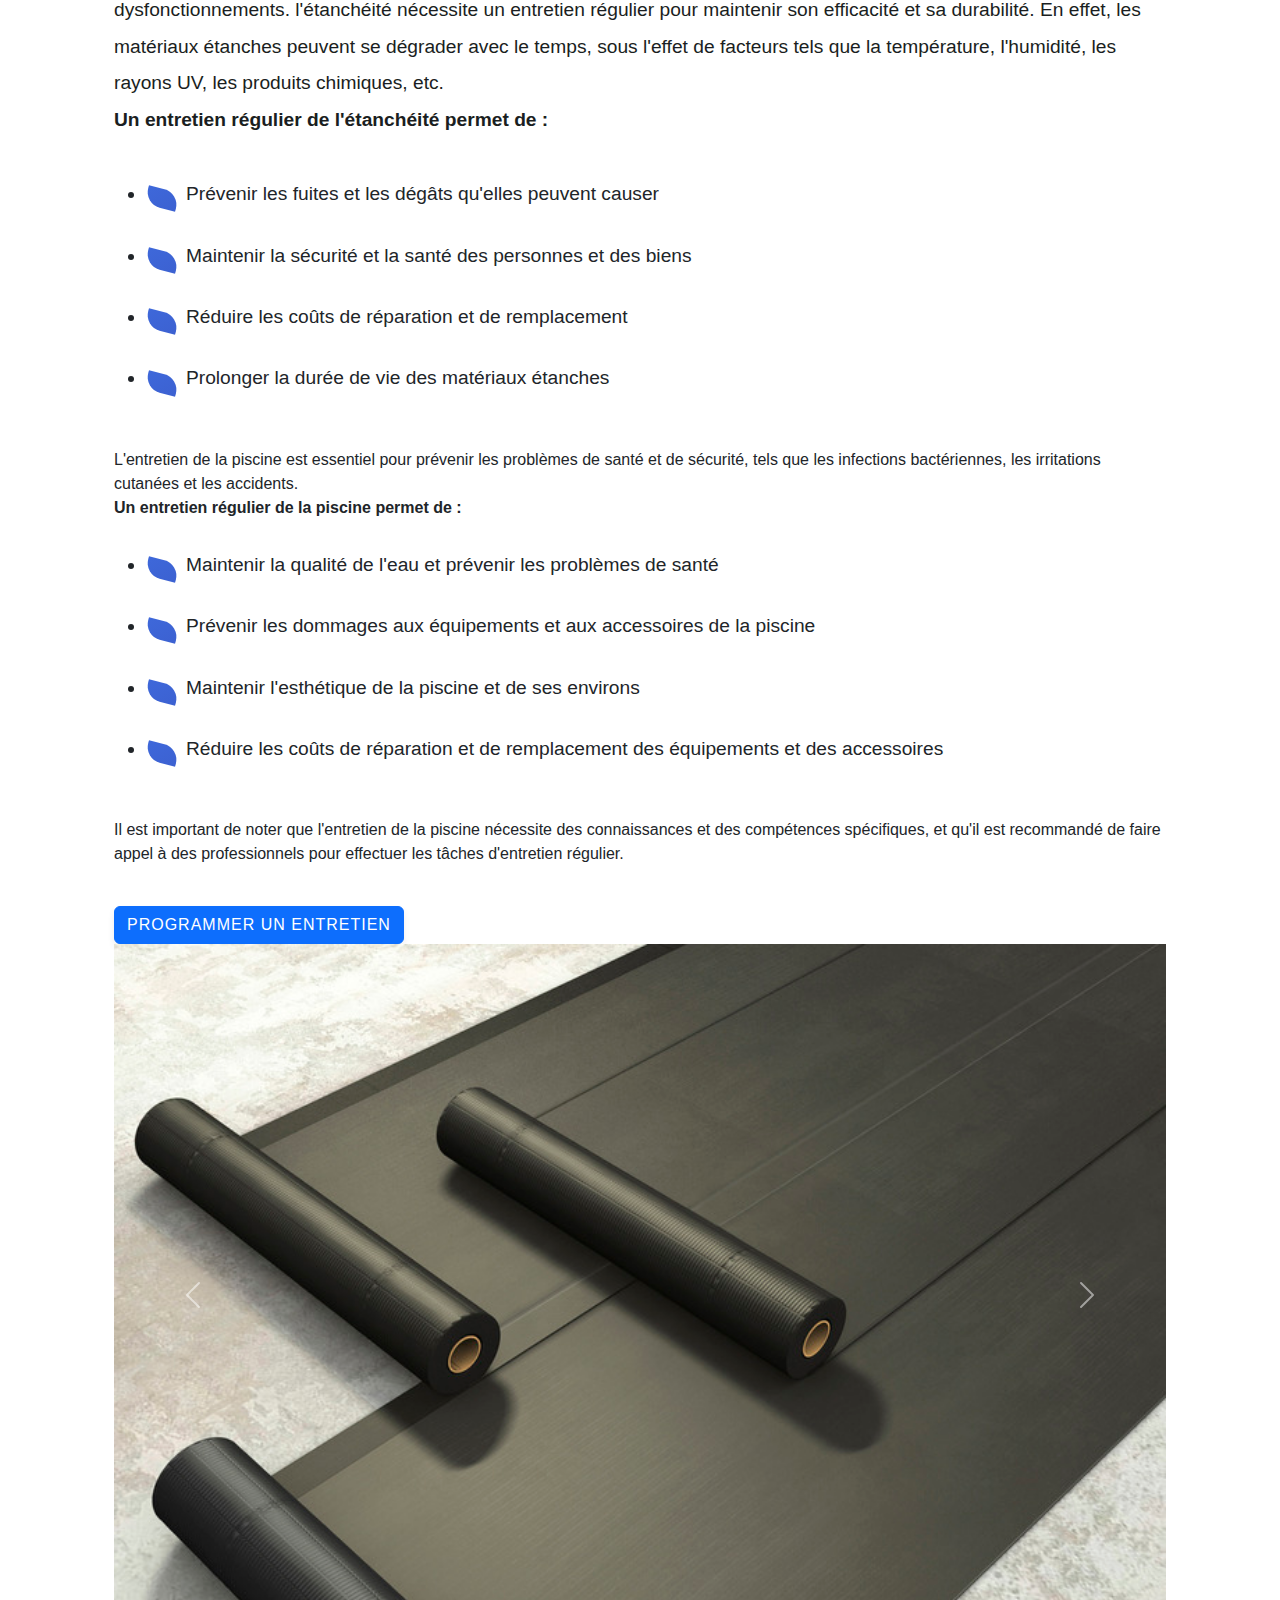
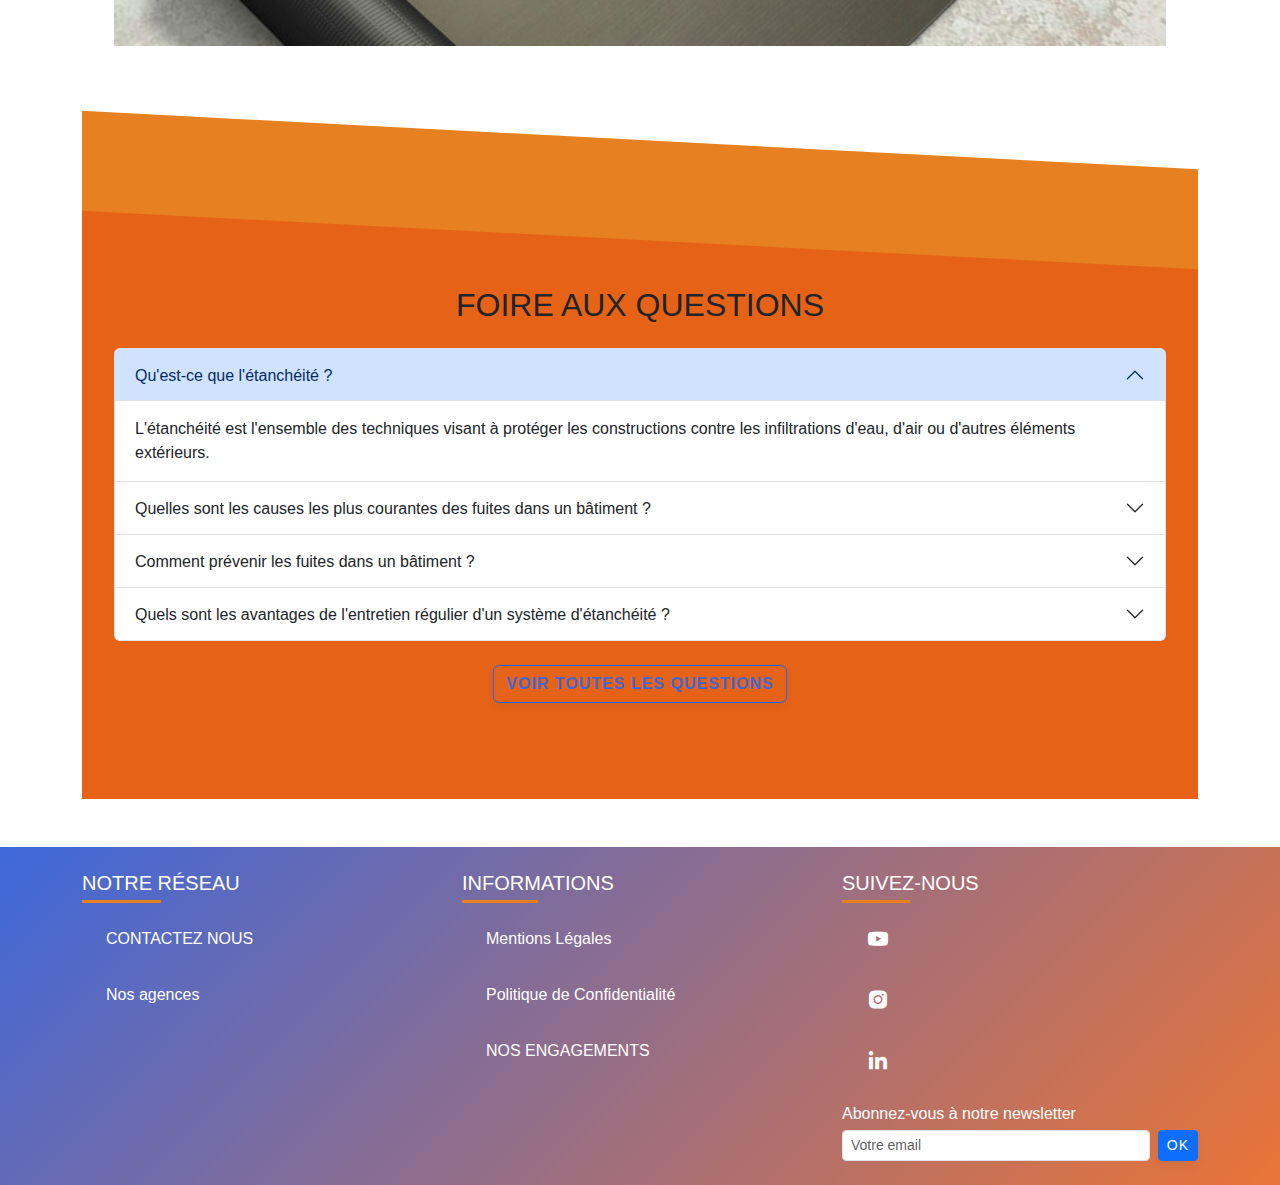
==== commit 3d04c3d5: "projet site" ====
--- a/index.html
+++ b/index.html
@@ -1,26 +1,31 @@
 <!DOCTYPE html>
-<html lang="en">
+<html lang="fr">
 <head>
     <meta charset="UTF-8">
     <meta name="viewport" content="width=device-width, initial-scale=1.0">
-    <title>Etancheite</title>
+    <meta name="description" content="PMAP - Spécialiste en étanchéité de toiture, piscines et travaux d'étanchéité professionnels">
+    <title>PMAP - Experts en Étanchéité | Toiture, Piscine, Entretien</title>
     <link rel="stylesheet" href="style.css">
     <link rel="stylesheet" href="responsive-style.css">
     <link href='https://unpkg.com/boxicons@2.1.4/css/boxicons.min.css' rel='stylesheet'>
     <link href="https://cdn.jsdelivr.net/npm/bootstrap@5.3.3/dist/css/bootstrap.min.css" rel="stylesheet" integrity="sha384-QWTKZyjpPEjISv5WaRU9OFeRpok6YctnYmDr5pNlyT2bRjXh0JMhjY6hW+ALEwIH" crossorigin="anonymous">
+    <link rel="icon" href="/img/logo.jpg" type="image/jpg">
 </head>
 <body>
 
     <nav class="navbar navbar-expand-lg sticky-top bg-body-tertiary">
         <div class="container-fluid">
-          <a class="navbar-brand" href="#">PMAP</a>
+          <a class="navbar-brand" href="index.html">
+            <img src="/img/logo.jpg" alt="Logo PMAP" height="40" class="d-inline-block align-top me-2">
+            PMAP
+          </a>
           <button class="navbar-toggler" type="button" data-bs-toggle="collapse" data-bs-target="#navbarNav" aria-controls="navbarNav" aria-expanded="false" aria-label="Toggle navigation">
             <span class="navbar-toggler-icon"></span>
           </button>
           <div class="collapse navbar-collapse" id="navbarNav">
-            <ul class="navbar-nav">
-              <li class="nav-item">
-                <a class="nav-link active" aria-current="page" href="index.html">ACCUIEL</a>
+            <ul class="navbar-nav ms-auto">
+              <li class="nav-item">
+                <a class="nav-link active" aria-current="page" href="index.html">ACCUEIL</a>
               </li>
               <li class="nav-item">
                 <a class="nav-link" href="Engagements.html">NOS ENGAGEMENTS</a>
@@ -39,16 +44,16 @@
         </div>
     </nav>
 
-    <div class="accuiel">
+    <header class="accuiel">
         <section class="photo">
             <div class="vide"></div>
-           
         </section>
         <div class="transparant">
-            <h1>TRAVAUX ÉTANCHÉITÉ PISCINE</h1>
+            <h1>TRAVAUX ÉTANCHÉITÉ PROFESSIONNELS</h1>
+            <p class="lead">Solutions durables pour toitures, piscines et bâtiments</p>
         </div>
         <section class="discours">
-             <p>L'étanchéité est un domaine clé dans la construction et la rénovation de bâtiments, 
+             <p class="container">L'étanchéité est un domaine clé dans la construction et la rénovation de bâtiments, 
                 visant à protéger les structures contre l'infiltration de l'eau, de l'air, des gaz et d'autres éléments extérieurs. 
                 Cette protection est essentielle non seulement pour garantir la durabilité des matériaux et des fondations, 
                 mais aussi pour maintenir un environnement intérieur sain et confortable. Une bonne étanchéité empêche les problèmes 
@@ -56,16 +61,21 @@
                 énergétique des bâtiments.
             </p>
         </section>
-    </div>
-
-    <div class="container">
+    </header>
+
+    <main class="container">
         <div class="main">
-            <li>ACCUIEL / TRAVAUX étanchéité Toiture</li>
-
-            <h2 class="sub-title">PISCINE</h2>
-            <div class="block block1">
-                
-                    <div id="carouselExampleIndicators" class="carousel slide">
+            <nav aria-label="breadcrumb">
+                <ol class="breadcrumb">
+                  <li class="breadcrumb-item"><a href="index.html">ACCUEIL</a></li>
+                  <li class="breadcrumb-item active" aria-current="page">TRAVAUX ÉTANCHÉITÉ TOITURE</li>
+                </ol>
+            </nav>
+
+            <article>
+                <h2 class="sub-title">ÉTANCHÉITÉ DE PISCINE</h2>
+                <div class="block block1">
+                    <div id="carouselExampleIndicators" class="carousel slide" data-bs-ride="carousel">
                         <div class="carousel-indicators">
                           <button type="button" data-bs-target="#carouselExampleIndicators" data-bs-slide-to="0" class="active" aria-current="true" aria-label="Slide 1"></button>
                           <button type="button" data-bs-target="#carouselExampleIndicators" data-bs-slide-to="1" aria-label="Slide 2"></button>
@@ -73,13 +83,16 @@
                         </div>
                         <div class="carousel-inner">
                           <div class="carousel-item active">
-                            <img src="/img/piscine.jpg" class="d-block w-100" alt="...">
+                            <img src="/img/piscine.jpg" class="d-block w-100" alt="Piscine étanche réalisée par PMAP">
+                            <div class="carousel-caption d-none d-md-block">
+                                <h5>Étanchéité de piscine</h5>
+                            </div>
                           </div>
                           <div class="carousel-item">
-                            <img src="/img/choisirEtancheite.jpg" class="d-block w-100" alt="...">
+                            <img src="/img/choisirEtancheite.jpg" class="d-block w-100" alt="Matériaux d'étanchéité haute qualité">
                           </div>
                           <div class="carousel-item">
-                            <img src="/img/bannierre.png" class="d-block w-100" alt="...">
+                            <img src="/img/bannierre.png" class="d-block w-100" alt="Travaux d'étanchéité PMAP">
                           </div>
                         </div>
                         <button class="carousel-control-prev" type="button" data-bs-target="#carouselExampleIndicators" data-bs-slide="prev">
@@ -92,70 +105,77 @@
                         </button>
                       </div>
 
-                <div class="description">
-                    <p>La piscine, qu'elle soit privée ou publique, est un lieu de détente, 
-                        de loisirs et parfois de sport, offrant un espace où l'on peut se rafraîchir, 
-                        s'amuser ou pratiquer des activités aquatiques. Elle peut être un véritable atout dans un jardin,
-                         un lieu de rassemblement ou un centre de bien-être. Au-delà de ses fonctions récréatives, 
-                         une piscine bien conçue et bien entretenue peut aussi 
-                        valoriser un bien immobilier et améliorer la qualité de vie.
-                        Cependant, pour garantir son bon fonctionnement et sa longévité, 
-                        il est essentiel d'investir dans des matériaux de qualité, 
-                        un entretien régulier et une gestion optimale de son étanchéité. 
-                        Les risques liés à des fuites d'eau, des infiltrations ou une mauvaise 
-                        gestion de la filtration peuvent nuire à l'esthétique, à la sécurité et 
-                        à l'efficacité de la piscine. C'est pourquoi, qu'il s'agisse de 
-                        piscines enterrées ou hors sol, publiques ou résidentielles,
-                         l'importance d'une conception 
-                        soignée et de solutions techniques adaptées ne peut être sous-estimée.</p>
-                </div>
-            </div>
+                    <div class="description">
+                        <p>La piscine, qu'elle soit privée ou publique, est un lieu de détente, 
+                            de loisirs et parfois de sport, offrant un espace où l'on peut se rafraîchir, 
+                            s'amuser ou pratiquer des activités aquatiques. Elle peut être un véritable atout dans un jardin,
+                             un lieu de rassemblement ou un centre de bien-être. Au-delà de ses fonctions récréatives, 
+                             une piscine bien conçue et bien entretenue peut aussi 
+                            valoriser un bien immobilier et améliorer la qualité de vie.
+                            Cependant, pour garantir son bon fonctionnement et sa longévité, 
+                            il est essentiel d'investir dans des matériaux de qualité, 
+                            un entretien régulier et une gestion optimale de son étanchéité. 
+                            Les risques liés à des fuites d'eau, des infiltrations ou une mauvaise 
+                            gestion de la filtration peuvent nuire à l'esthétique, à la sécurité et 
+                            à l'efficacité de la piscine. C'est pourquoi, qu'il s'agisse de 
+                            piscines enterrées ou hors sol, publiques ou résidentielles,
+                             l'importance d'une conception 
+                            soignée et de solutions techniques adaptées ne peut être sous-estimée.</p>
+                        <a href="Contact.html" class="btn btn-primary">Demander un devis</a>
+                    </div>
+                </div>
+            </article>
             
-            <h2 class="sub-title">Entretien ( étanchéité et piscine)</h2>
-            <div class="block block2">
-                <div class="description">
-                    <p>
-                        L'entretien est un processus essentiel pour maintenir en bon état les biens, 
-                        les équipements, les infrastructures et les systèmes. Il consiste à effectuer des tâches régulières pour prévenir les défaillances, 
-                        les dommages et les dysfonctionnements.
-                        
-                         l'étanchéité nécessite un entretien régulier pour maintenir son 
-                         efficacité et sa durabilité. En effet, les matériaux étanches peuvent se dégrader avec le temps, sous l'effet de facteurs tels que la température, 
-                         l'humidité, les rayons UV, les produits chimiques, etc.
-                        <br>
-                        <span class="sub-title2">Un entretien régulier de l'étanchéité permet de :</span>
-                        <br>
-                        - Prévenir les fuites et les dégâts qu'elles peuvent causer <br>
-                        - Maintenir la sécurité et la santé des personnes et des biens <br>
-                        - Réduire les coûts de réparation et de remplacement <br>
-                        - Prolonger la durée de vie des matériaux étanches <br>
-                        <br> <br>
-                        L'entretien de la piscine est essentiel pour prévenir les problèmes de santé et de sécurité, tels que les infections bactériennes, 
-                        les irritations cutanées et les accidents.
-                        <br>
-                       <span class="sub-title2">Un entretien régulier de la piscine permet de :</span> 
-                        <br>
-                        - Maintenir la qualité de l'eau et prévenir les problèmes de santé <br>
-                        - Prévenir les dommages aux équipements et aux accessoires de la piscine <br>
-                        - Maintenir l'esthétique de la piscine et de ses environs <br>
-                        - Réduire les coûts de réparation et de remplacement des équipements et des accessoires <br>
-                        <br>
-                        Il est important de noter que l'entretien de la piscine nécessite des connaissances et des compétences spécifiques, et qu'il est
-                         recommandé de faire appel à des professionnels pour effectuer les tâches d'entretien régulier.</p>     
-                </div>
-            </div>
+            <article>
+                <h2 class="sub-title">ENTRETIEN (ÉTANCHÉITÉ ET PISCINE)</h2>
+                <div class="block block2">
+                    <div class="description">
+                        <p>
+                            L'entretien est un processus essentiel pour maintenir en bon état les biens, 
+                            les équipements, les infrastructures et les systèmes. Il consiste à effectuer des tâches régulières pour prévenir les défaillances, 
+                            les dommages et les dysfonctionnements.
+                            
+                             l'étanchéité nécessite un entretien régulier pour maintenir son 
+                             efficacité et sa durabilité. En effet, les matériaux étanches peuvent se dégrader avec le temps, sous l'effet de facteurs tels que la température, 
+                             l'humidité, les rayons UV, les produits chimiques, etc.
+                            <br>
+                            <strong class="sub-title2">Un entretien régulier de l'étanchéité permet de :</strong>
+                            <ul>
+                                <li>Prévenir les fuites et les dégâts qu'elles peuvent causer</li>
+                                <li>Maintenir la sécurité et la santé des personnes et des biens</li>
+                                <li>Réduire les coûts de réparation et de remplacement</li>
+                                <li>Prolonger la durée de vie des matériaux étanches</li>
+                            </ul>
+                            <br>
+                            L'entretien de la piscine est essentiel pour prévenir les problèmes de santé et de sécurité, tels que les infections bactériennes, 
+                            les irritations cutanées et les accidents.
+                            <br>
+                           <strong class="sub-title2">Un entretien régulier de la piscine permet de :</strong> 
+                            <ul>
+                                <li>Maintenir la qualité de l'eau et prévenir les problèmes de santé</li>
+                                <li>Prévenir les dommages aux équipements et aux accessoires de la piscine</li>
+                                <li>Maintenir l'esthétique de la piscine et de ses environs</li>
+                                <li>Réduire les coûts de réparation et de remplacement des équipements et des accessoires</li>
+                            </ul>
+                            <br>
+                            Il est important de noter que l'entretien de la piscine nécessite des connaissances et des compétences spécifiques, et qu'il est
+                             recommandé de faire appel à des professionnels pour effectuer les tâches d'entretien régulier.</p>
+                        <a href="Contact.html" class="btn btn-primary">Programmer un entretien</a>     
+                    </div>
+                </div>
+            </article>
             
             <div class="carouselDown">
                 <div id="carouselExampleAutoplaying" class="carousel slide" data-bs-ride="carousel">
                     <div class="carousel-inner">
                       <div class="carousel-item active">
-                        <img src="/img/membrane.jpeg" class="d-block w-100" alt="...">
+                        <img src="/img/membrane.jpeg" class="d-block w-100" alt="Membrane d'étanchéité PMAP">
                       </div>
                       <div class="carousel-item">
-                        <img src="/img/piscine.jpg" class="d-block w-100" alt="...">
+                        <img src="/img/piscine.jpg" class="d-block w-100" alt="Piscine étanche">
                       </div>
                       <div class="carousel-item">
-                        <img src="/img/bannierre.png" class="d-block w-100" alt="...">
+                        <img src="/img/bannierre.png" class="d-block w-100" alt="Chantier d'étanchéité">
                       </div>
                     </div>
                     <button class="carousel-control-prev" type="button" data-bs-target="#carouselExampleAutoplaying" data-bs-slide="prev">
@@ -168,48 +188,96 @@
                     </button>
                   </div>
             </div>
-            
         </div>
         
-        <div id="FAQ">
-            <h4>FAQ</h4>
-            <P>Découvrez nos FAQ :</P>
-            <li><a href="#">Qu'est ce que l'étanchéité ?</a></li>
-            <li><a href="#">Quelles sont les causes les plus courantes des fuites dans un bâtiment ?</a></li>
-            <li><a href="#">Comment prévenir les fuites dans un bâtiment ?</a></li>
-            <li><a href="#">Quels sont les avantages de l'entretien régulier d'un système d'étanchéité ?</a></li>
-        </div>
-        
-         
-    </div>
+        <section id="FAQ" class="my-5">
+            <h2 class="text-center mb-4">FOIRE AUX QUESTIONS</h2>
+            <div class="accordion" id="accordionFAQ">
+                <div class="accordion-item">
+                  <h3 class="accordion-header">
+                    <button class="accordion-button" type="button" data-bs-toggle="collapse" data-bs-target="#collapseOne" aria-expanded="true" aria-controls="collapseOne">
+                      Qu'est-ce que l'étanchéité ?
+                    </button>
+                  </h3>
+                  <div id="collapseOne" class="accordion-collapse collapse show" data-bs-parent="#accordionFAQ">
+                    <div class="accordion-body">
+                      L'étanchéité est l'ensemble des techniques visant à protéger les constructions contre les infiltrations d'eau, d'air ou d'autres éléments extérieurs.
+                    </div>
+                  </div>
+                </div>
+                <div class="accordion-item">
+                  <h3 class="accordion-header">
+                    <button class="accordion-button collapsed" type="button" data-bs-toggle="collapse" data-bs-target="#collapseTwo" aria-expanded="false" aria-controls="collapseTwo">
+                      Quelles sont les causes les plus courantes des fuites dans un bâtiment ?
+                    </button>
+                  </h3>
+                  <div id="collapseTwo" class="accordion-collapse collapse" data-bs-parent="#accordionFAQ">
+                    <div class="accordion-body">
+                      Les causes principales incluent la détérioration des matériaux, les défauts d'installation, les mouvements de structure et le vieillissement naturel.
+                    </div>
+                  </div>
+                </div>
+                <div class="accordion-item">
+                  <h3 class="accordion-header">
+                    <button class="accordion-button collapsed" type="button" data-bs-toggle="collapse" data-bs-target="#collapseThree" aria-expanded="false" aria-controls="collapseThree">
+                      Comment prévenir les fuites dans un bâtiment ?
+                    </button>
+                  </h3>
+                  <div id="collapseThree" class="accordion-collapse collapse" data-bs-parent="#accordionFAQ">
+                    <div class="accordion-body">
+                      Un entretien régulier, l'utilisation de matériaux de qualité et des inspections périodiques par des professionnels sont essentiels.
+                    </div>
+                  </div>
+                </div>
+                <div class="accordion-item">
+                    <h3 class="accordion-header">
+                      <button class="accordion-button collapsed" type="button" data-bs-toggle="collapse" data-bs-target="#collapseFour" aria-expanded="false" aria-controls="collapseFour">
+                        Quels sont les avantages de l'entretien régulier d'un système d'étanchéité ?
+                      </button>
+                    </h3>
+                    <div id="collapseFour" class="accordion-collapse collapse" data-bs-parent="#accordionFAQ">
+                      <div class="accordion-body">
+                        Cela prolonge la durée de vie des matériaux, réduit les coûts de réparation et préserve la valeur du bâtiment.
+                      </div>
+                    </div>
+                  </div>
+              </div>
+              <div class="text-center mt-4">
+                <a href="FAQ.html" class="btn btn-outline-primary">Voir toutes les questions</a>
+              </div>
+        </section>
+    </main>
     
-    
-    <script src="https://cdn.jsdelivr.net/npm/bootstrap@5.3.3/dist/js/bootstrap.bundle.min.js" integrity="sha384-YvpcrYf0tY3lHB60NNkmXc5s9fDVZLESaAA55NDzOxhy9GkcIdslK1eN7N6jIeHz" crossorigin="anonymous"></script>
-
-    <footer id="ENGAGEMENTS">
-        <div class="boxes">
-            <div class="box box1">
-                <p>NOTRE Réseau</p>
-                <a href="Contact.html">CONTACTEZ NOUS</a>
-            </div>
-            <div class="box box2">
-                <p>Mentions Légales</p>
-                <p>Politique de Confidentialité</p>
-                <a href="Engagements.html">NOS ENGAGEMENTS</a>
-            </div>
-            <div class="box box3">
-                <p>SUIVEZ - NOUS</p>
-                <i class='bx bxl-youtube'></i>
-                <i class='bx bxl-instagram-alt'></i>
-                <i class='bx bxl-linkedin' ></i>
-            </div>
-        </div>
-    </footer>
-
-    <div class="logoContainer">
-        <img src="/img/logo.jpg" alt="logo" class="logo">
-        
-        © 2025 PM And Partners
-    </div>
-</body>
-</html>+    <footer id="ENGAGEMENTS" class="bg-dark text-white py-4">
+        <div class="container">
+            <div class="row">
+                <div class="col-md-4 mb-4 mb-md-0">
+                    <h3 class="h5">NOTRE RÉSEAU</h3>
+                    <ul class="list-unstyled">
+                        <li><a href="Contact.html" class="text-white">CONTACTEZ NOUS</a></li>
+                        <li class="mt-2"><a href="#" class="text-white">Nos agences</a></li>
+                    </ul>
+                </div>
+                <div class="col-md-4 mb-4 mb-md-0">
+                    <h3 class="h5">INFORMATIONS</h3>
+                    <ul class="list-unstyled">
+                        <li><a href="#" class="text-white">Mentions Légales</a></li>
+                        <li><a href="#" class="text-white">Politique de Confidentialité</a></li>
+                        <li><a href="Engagements.html" class="text-white">NOS ENGAGEMENTS</a></li>
+                    </ul>
+                </div>
+                <div class="col-md-4">
+                    <h3 class="h5">SUIVEZ-NOUS</h3>
+                    <div class="social-links">
+                        <a href="#" class="text-white me-2" aria-label="YouTube"><i class='bx bxl-youtube fs-4'></i></a>
+                        <a href="#" class="text-white me-2" aria-label="Instagram"><i class='bx bxl-instagram-alt fs-4'></i></a>
+                        <a href="#" class="text-white" aria-label="LinkedIn"><i class='bx bxl-linkedin fs-4' ></i></a>
+                    </div>
+                    <div class="mt-3">
+                        <p class="mb-1">Abonnez-vous à notre newsletter</p>
+                        <form class="d-flex">
+                            <input type="email" class="form-control form-control-sm" placeholder="Votre email">
+                            <button type="submit" class="btn btn-primary btn-sm ms-2">OK</button>
+                        </form>
+                    </div>
+                </div--- a/style.css
+++ b/style.css
@@ -1,354 +1,718 @@
-@import url('https://fonts.googleapis.com/css2?family=Archivo:ital,wght@0,100..900;1,100..900&family=DM+Sans:ital,opsz,wght@0,9..40,100..1000;1,9..40,100..1000&family=Montserrat:ital,wght@0,100..900;1,100..900&family=Poppins:ital,wght@0,100;0,200;0,300;0,400;0,500;0,600;0,700;0,800;0,900;1,100;1,200;1,300;1,400;1,500;1,600;1,700;1,800;1,900&family=Roboto:ital,wght@0,100;0,300;0,400;0,500;0,700;0,900;1,100;1,300;1,400;1,500;1,700;1,900&family=Ubuntu:ital,wght@0,300;0,400;0,500;0,700;1,300;1,400;1,500;1,700&display=swap');
-
-*{
-    font-family: "DM Sans", serif;
+:root {
+    --primary-orange: #EA7436;
+    --primary-blue: #3e68da;
+    --secondary-orange: #f07448;
+    --secondary-blue: #3c61d1;
+    --light-gray: #e66216;
+    --medium-gray: #4d90d3;
+    --dark-gray: #212529;
+    --darker-gray: #1A1E21;
+    --white: #e78020;
+    --black: #694a69;
+    --transition: all 0.3s cubic-bezier(0.25, 0.8, 0.25, 1);
+    --box-shadow: 0 4px 6px rgba(107, 85, 85, 0.1);
+    --box-shadow-hover: 0 10px 15px rgba(0, 0, 0, 0.1);
+  }
+  
+  * {
     margin: 0;
     padding: 0;
-    box-sizing: content-box;
-}
-
-/*Nav*/
-
-
-nav .navbar-brand{
+    box-sizing: border-box;
+    font-family: "DM Sans", sans-serif;
+    scroll-behavior: smooth;
+  }
+  
+  /* Navigation améliorée avec effet de sous-ligne */
+  nav {
+    background-color: var(--white);
+    box-shadow: var(--box-shadow);
+    padding: 1.5rem 5%;
+    position: sticky;
+    top: 0;
+    z-index: 1000;
+    display: flex;
+    justify-content: space-between;
+    align-items: center;
+    transition: var(--transition);
+  }
+  
+  nav.scrolled {
+    padding: 1rem 5%;
+    background-color: rgba(238, 107, 55, 0.95);
+    backdrop-filter: blur(10px);
+  }
+  
+  nav .navbar-brand {
     font-size: 2rem;
-    font-weight: bold;
-    color: #ea7436;
-    margin-right:  20rem;
-}
-
-nav ul a{
-    transition: 0.1s ease-in-out;
-    margin-right: 0.5rem;
-    text-transform: uppercase;
-}
-
-nav ul a:hover {
-    background-color: #ea7436;
-}
-
-/*Accueil*/
-
-.espace{
-    margin-left: 10px;
-    margin-right: 10px;
-}
-.espace1{
-    margin-right: 5em;
-}
-.photo{
-    background: url(/img/membrane.jpeg);
+    font-weight: 700;
+    color: var(--primary-orange);
+    text-decoration: none;
+    transition: var(--transition);
+    display: flex;
+    align-items: center;
+    gap: 0.5rem;
+  }
+  
+  nav .navbar-brand:hover {
+    color: var(--primary-blue);
+    transform: translateY(-2px);
+  }
+  
+  nav ul {
+    display: flex;
+    list-style: none;
+    gap: 1.5rem;
+  }
+  
+  nav ul a {
+    color: var(--dark-gray);
+    text-decoration: none;
+    font-weight: 600;
+    padding: 0.5rem 0;
+    position: relative;
+    transition: var(--transition);
+  }
+  
+  nav ul a::after {
+    content: '';
+    position: absolute;
+    width: 0;
+    height: 2px;
+    bottom: 0;
+    left: 0;
+    background-color: var(--primary-orange);
+    transition: var(--transition);
+  }
+  
+  nav ul a:hover::after {
+    width: 100%;
+  }
+  
+  nav ul a:hover {
+    color: var(--primary-orange);
+  }
+  
+  /* Hero section avec effet parallax */
+  .photo {
+    background: linear-gradient(rgba(55, 84, 164, 0.85), rgba(55, 84, 164, 0.85)), 
+                url(/img/membrane.jpeg);
+    background-attachment: fixed;
     background-position: center;
     background-size: cover;
-    background-repeat: no-repeat;
+    height: 100vh;
+    min-height: 700px;
+    display: flex;
+    align-items: center;
+    justify-content: center;
+    text-align: center;
+    color: var(--white);
+    padding: 0 2rem;
+    position: relative;
+    overflow: hidden;
+  }
+  
+  .transparant {
+    background-color: rgba(234, 116, 54, 0.9);
+    padding: 3rem;
+    border-radius: 12px;
+    max-width: 800px;
+    margin: 0 auto;
+    backdrop-filter: blur(2px);
+    box-shadow: 0 10px 30px rgba(0, 0, 0, 0.2);
+    transform: translateY(0);
+    transition: var(--transition);
+    animation: float 6s ease-in-out infinite;
+  }
+  
+  .photo:hover .transparant {
+    transform: translateY(-10px);
+  }
+  
+  @keyframes float {
+    0%, 100% { transform: translateY(0); }
+    50% { transform: translateY(-15px); }
+  }
+  
+  h1 {
+    font-size: 3.5rem;
+    margin-bottom: 1.5rem;
+    font-weight: 800;
+    line-height: 1.2;
+    text-shadow: 0 2px 4px rgba(0, 0, 0, 0.1);
+  }
+  
+  /* Section discours avec effet de dégradé */
+  .discours {
+    background: linear-gradient(135deg, var(--primary-blue), var(--secondary-blue));
+    color: var(--white);
+    padding: 5rem 2rem;
+    line-height: 1.8;
+    position: relative;
+    overflow: hidden;
+  }
+  
+  .discours::before {
+    content: '';
+    position: absolute;
+    top: -50px;
+    left: 0;
     width: 100%;
-    height: 25rem;
-    padding-top: 320px;
-}
-.transparant{
+    height: 100px;
+    background-color: var(--white);
+    transform: skewY(-3deg);
+    z-index: 1;
+  }
+  
+  .discours p {
+    max-width: 1200px;
+    margin: 0 auto;
+    font-size: 1.3rem;
     text-align: center;
-    background-color: rgba(0, 0, 0, 0.3);
-    color: white;
-    height: 67px;
+    position: relative;
+    z-index: 2;
+  }
+  
+  /* Main content avec cards modernes */
+  .main {
+    padding: 6rem 2rem;
+    max-width: 1200px;
+    margin: 0 auto;
+  }
+  
+  .main h2 {
+    color: var(--primary-orange);
+    font-size: 2.8rem;
+    margin-bottom: 3rem;
+    position: relative;
+    padding-bottom: 1.5rem;
+    text-align: center;
+  }
+  
+  .main h2::after {
+    content: "";
+    position: absolute;
+    bottom: 0;
+    left: 50%;
+    transform: translateX(-50%);
+    width: 120px;
+    height: 5px;
+    background: linear-gradient(90deg, var(--primary-orange), var(--primary-blue));
+    border-radius: 5px;
+  }
+  
+  .main li {
+    color: var(--dark-gray);
+    margin: 1.8rem 0;
+    font-size: 1.2rem;
+    position: relative;
+    padding-left: 2.5rem;
+    line-height: 1.7;
+  }
+  
+  .main li::before {
+    content: "";
+    position: absolute;
+    left: 0;
+    top: 0.7rem;
+    height: 1.2rem;
+    width: 2rem;
+    border-radius: 0 1rem 0 1rem;
+    background: linear-gradient(135deg, var(--primary-blue), var(--secondary-blue));
+    transform: rotate(15deg);
+  }
+  
+  .main p {
+    font-size: 1.2rem;
+    line-height: 1.9;
+    margin-bottom: 2.5rem;
+    color: var(--darker-gray);
+  }
+  
+  .sub-title {
+    color: var(--primary-blue);
+    font-size: 1.7rem;
+    margin: 3rem 0 1.5rem;
+    font-weight: 600;
+    position: relative;
+    padding-left: 1.5rem;
+  }
+  
+  .sub-title::before {
+    content: '';
+    position: absolute;
+    left: 0;
+    top: 50%;
+    transform: translateY(-50%);
+    height: 1.5rem;
+    width: 0.5rem;
+    background-color: var(--primary-orange);
+    border-radius: 0.25rem;
+  }
+  
+  /* Carousel moderne avec indicateurs */
+  .block1 .carousel {
     width: 100%;
-    position: absolute;
-    margin-top: -4.2rem;
-}
-h1{
-    font-size: 2rem;
-    padding-top: 15px;
-}
-
-.discours{
-    background-color: #ea7436;
-    color: #FFFFFF;
-    font-size: 1.3rem;
-    padding: 2rem 1rem;
-    line-height: 30px;
-    text-align: justify;
-}
-.discours p{
+    height: 500px;
+    overflow: hidden;
+    border-radius: 12px;
+    box-shadow: var(--box-shadow);
+    margin-bottom: 3rem;
+    position: relative;
+  }
+  
+  .block1 .carousel:hover {
+    box-shadow: var(--box-shadow-hover);
+  }
+  
+  .block1 .carousel img {
+    width: 100%;
+    height: 100%;
+    object-fit: cover;
+    transition: transform 0.5s ease, filter 0.3s ease;
+  }
+  
+  .block1 .carousel:hover img {
+    transform: scale(1.03);
+    filter: brightness(1.05);
+  }
+  
+  /* FAQ avec accordéon moderne */
+  #FAQ {
+    padding: 6rem 2rem;
+    background-color: var(--light-gray);
+    position: relative;
+  }
+  
+  #FAQ::before {
+    content: '';
+    position: absolute;
+    top: -50px;
+    left: 0;
+    width: 100%;
+    height: 100px;
+    background-color: var(--white);
+    transform: skewY(3deg);
+    z-index: 1;
+  }
+  
+  #FAQ h4 {
+    color: var(--primary-blue);
+    font-size: 2.5rem;
+    margin-bottom: 3rem;
+    text-align: center;
+    position: relative;
+    z-index: 2;
+  }
+  
+  #FAQ ul {
+    max-width: 800px;
     margin: 0 auto;
-    max-width: 100rem;
-    box-sizing: border-box;
-}
-p{
+    position: relative;
+    z-index: 2;
+  }
+  
+  #FAQ li {
+    margin: 1.5rem 0;
+    padding-left: 3rem;
+    position: relative;
+    list-style-type: none;
+  }
+  
+  #FAQ li::before {
+    content: "";
+    position: absolute;
+    left: 0;
+    top: 0.5rem;
+    height: 1.5rem;
+    width: 2rem;
+    border-radius: 0 1rem 0 1rem;
+    background: linear-gradient(135deg, var(--primary-orange), var(--secondary-orange));
+    transform: rotate(-15deg);
+  }
+  
+  #FAQ a {
+    color: var(--primary-blue);
+    text-decoration: none;
+    transition: var(--transition);
+    font-weight: 600;
+    display: inline-block;
+    position: relative;
+  }
+  
+  #FAQ a::after {
+    content: '';
+    position: absolute;
+    width: 0;
+    height: 2px;
+    bottom: -2px;
+    left: 0;
+    background-color: var(--primary-orange);
+    transition: var(--transition);
+  }
+  
+  #FAQ a:hover {
+    color: var(--primary-orange);
+  }
+  
+  #FAQ a:hover::after {
+    width: 100%;
+  }
+  
+  /* Contact section avec formulaire stylé */
+  #contact {
+    padding: 6rem 2rem;
+    background-color: var(--white);
+    position: relative;
+  }
+  
+  #contact h2 {
+    color: var(--primary-orange);
+    text-align: center;
+    margin-bottom: 3rem;
+    font-size: 2.8rem;
+    position: relative;
+  }
+  
+  #contact h2::after {
+    content: "";
+    position: absolute;
+    bottom: -1rem;
+    left: 50%;
+    transform: translateX(-50%);
+    width: 100px;
+    height: 5px;
+    background: linear-gradient(90deg, var(--primary-orange), var(--primary-blue));
+    border-radius: 5px;
+  }
+  
+  /* Footer avec gradient animé */
+  footer {
+    background: linear-gradient(135deg, var(--primary-blue), var(--primary-orange));
+    color: var(--white);
+    padding: 5rem 2rem;
+    position: relative;
+    overflow: hidden;
+  }
+  
+  footer::before {
+    content: '';
+    position: absolute;
+    top: 0;
+    left: 0;
+    width: 100%;
+    height: 100%;
+    background: url('data:image/svg+xml;utf8,<svg xmlns="http://www.w3.org/2000/svg" viewBox="0 0 100 100" preserveAspectRatio="none"><path d="M0,0 L100,0 L100,100 L0,100 Z" fill="none" stroke="white" stroke-width="0.5" stroke-dasharray="5,5" opacity="0.2"/></svg>');
+    background-size: 20px 20px;
+    opacity: 0.3;
+  }
+  
+  footer .boxes {
+    display: flex;
+    justify-content: space-around;
+    flex-wrap: wrap;
+    gap: 3rem;
+    max-width: 1200px;
+    margin: 0 auto;
+    position: relative;
+    z-index: 2;
+  }
+  
+  footer .box {
+    flex: 1;
+    min-width: 250px;
+  }
+  
+  footer h3 {
+    font-size: 1.5rem;
+    margin-bottom: 1.5rem;
+    position: relative;
+    display: inline-block;
+  }
+  
+  footer h3::after {
+    content: '';
+    position: absolute;
+    bottom: -0.5rem;
+    left: 0;
+    width: 50%;
+    height: 3px;
+    background-color: var(--white);
+  }
+  
+  footer a {
+    color: var(--white);
+    text-decoration: none;
+    transition: var(--transition);
     display: block;
-    margin-block-start: 1em;
-    margin-block-end: 1em;
-    margin-inline-start: 0px;
-    margin-inline-end: 0px;
-    font-family: roboto;
-}
-
-/*Main*/
-
-.main {
+    margin: 1rem 0;
+    padding: 0.5rem 0;
+    position: relative;
+    padding-left: 1.5rem;
+  }
+  
+  footer a::before {
+    content: '→';
+    position: absolute;
+    left: 0;
+    top: 50%;
+    transform: translateY(-50%);
+    opacity: 0;
+    transition: var(--transition);
+  }
+  
+  footer a:hover {
+    transform: translateX(10px);
+  }
+  
+  footer a:hover::before {
+    opacity: 1;
+    left: -0.5rem;
+  }
+  
+  .logoContainer {
+    margin-bottom: 2rem;
     text-align: center;
-}
-
-.main li, h2{
+  }
+  
+  .logo {
+    width: 180px;
+    height: auto;
+    filter: brightness(0) invert(1);
+    transition: var(--transition);
+  }
+  
+  .logo:hover {
+    transform: scale(1.05);
+  }
+  
+  /* Services section avec icônes modernes */
+  #service {
+    padding: 6rem 2rem;
+    background-color: var(--light-gray);
+    position: relative;
+  }
+  
+  #service .headline {
+    color: var(--primary-blue);
+    font-size: 2.5rem;
+    margin-bottom: 3rem;
+    position: relative;
+    padding-left: 4rem;
+  }
+  
+  #service .headline::before {
+    content: "";
+    position: absolute;
+    left: 0;
+    top: 50%;
+    transform: translateY(-50%);
+    height: 2.5rem;
+    width: 1rem;
+    background: linear-gradient(to bottom, var(--primary-orange), var(--secondary-orange));
+    border-radius: 0.5rem;
+  }
+  
+  /* Engagements section avec effet de carte */
+  #Engagements {
+    padding: 6rem 2rem;
+    background-color: var(--white);
+  }
+  
+  #Engagements li {
+    margin: 1.5rem 0;
+    padding-left: 3rem;
+    position: relative;
+    list-style-type: none;
+  }
+  
+  #Engagements li::before {
+    content: "";
+    position: absolute;
+    left: 0;
+    top: 0.5rem;
+    height: 1.5rem;
+    width: 2rem;
+    border-radius: 50% 50% 0 50%;
+    background: linear-gradient(135deg, var(--primary-orange), var(--secondary-orange));
+    transform: rotate(45deg);
+  }
+  
+  /* Valeurs section avec mise en page moderne */
+  #Valeurs {
+    padding: 6rem 2rem;
+    background-color: var(--light-gray);
+  }
+  
+  #Valeurs li {
+    margin: 1.5rem 0;
+    padding-left: 3rem;
+    position: relative;
+    list-style-type: none;
+  }
+  
+  #Valeurs li::before {
+    content: "";
+    position: absolute;
+    left: 0;
+    top: 0.5rem;
+    height: 1.5rem;
+    width: 2rem;
+    border-radius: 50% 0 50% 50%;
+    background: linear-gradient(135deg, var(--primary-blue), var(--secondary-blue));
+    transform: rotate(-45deg);
+  }
+  
+  /* Responsive Design amélioré */
+  @media (max-width: 992px) {
+    h1 {
+      font-size: 2.8rem;
+    }
+    
+    .main h2, #contact h2, #service .headline {
+      font-size: 2.3rem;
+    }
+    
+    .block1 .carousel {
+      height: 400px;
+    }
+  }
+  
+  @media (max-width: 768px) {
+    nav {
+      flex-direction: column;
+      padding: 1.5rem;
+    }
+    
+    nav ul {
+      margin-top: 1.5rem;
+      flex-wrap: wrap;
+      justify-content: center;
+      gap: 1rem;
+    }
+    
+    h1 {
+      font-size: 2.2rem;
+    }
+    
+    .transparant {
+      padding: 2rem;
+    }
+    
+    .main h2, #contact h2, #service .headline {
+      font-size: 2rem;
+    }
+    
+    .main, #FAQ, #contact, #service, #Engagements, #Valeurs {
+      padding: 4rem 1.5rem;
+    }
+    
+    footer .boxes {
+      flex-direction: column;
+      gap: 2.5rem;
+    }
+    
+    .block1 .carousel {
+      height: 350px;
+    }
+  }
+  
+  @media (max-width: 576px) {
+    h1 {
+      font-size: 1.8rem;
+    }
+    
+    .discours p, .main p {
+      font-size: 1.1rem;
+    }
+    
+    .main li, #FAQ li, #Engagements li, #Valeurs li {
+      padding-left: 2rem;
+      font-size: 1.1rem;
+    }
+    
+    .block1 .carousel {
+      height: 250px;
+    }
+  }
+  
+  /* Animations avancées */
+  @keyframes fadeInUp {
+    from {
+      opacity: 0;
+      transform: translateY(30px);
+    }
+    to {
+      opacity: 1;
+      transform: translateY(0);
+    }
+  }
+  
+  .main, #FAQ, #contact, #service, #Engagements, #Valeurs {
+    animation: fadeInUp 0.8s ease-out forwards;
+  }
+  
+  /* Effets de hover sophistiqués */
+  nav ul a, footer a, #FAQ a {
+    transition: var(--transition);
+  }
+  
+  /* Boutons stylés (compatibles avec votre HTML existant) */
+  .btn {
+    display: inline-block;
+    padding: 1rem 2rem;
+    border-radius: 50px;
+    font-weight: 600;
+    text-decoration: none;
+    transition: var(--transition);
+    text-align: center;
+    border: none;
+    cursor: pointer;
     text-transform: uppercase;
-    text-align: center;
-    margin: 2rem 0;
-}
-
-.sub-title{
-    margin: 2rem 0; 
-}
-
-.main li {
-    color: #b4b2b2;
-}
-
-.main li::before {
-    content: "";
-    height: 1rem;
-    width:  1.7rem;
-    border-radius: 2px;
-    border-radius: 0 1rem 0 1rem;
-    background-color: #b4b2b2;
-    position: absolute;
-    margin: 0 -2.3rem;
-}
-
-.main h2{
-    color: #ea7436;
-    font-weight: bold;
-    
-}
-
-.main p {
-    text-align: justify;
-    font-size: 1.3rem;
-    margin: 0 0 3rem 0;
-    text-indent: 1rem;
-    line-height: 1.5;
-}
-
-.main .sub-title2 {
-    margin: 0.7rem 0;
-    color: #3754a4;
-}
-
-.main .block{
-    display: flex;
-    gap: 1.5rem;
-}
-
-.block1 .carousel{
-    width: 400rem;
-    height: 100%;
-    box-shadow: #b4b2b2;
-}
-.block1 .carousel img{
+    letter-spacing: 1px;
+    font-size: 0.9rem;
+    box-shadow: var(--box-shadow);
+  }
+  
+  .btn-orange {
+    background: linear-gradient(135deg, var(--primary-orange), var(--secondary-orange));
+    color: var(--white);
+  }
+  
+  .btn-orange:hover {
+    transform: translateY(-5px);
+    box-shadow: var(--box-shadow-hover);
+    background: linear-gradient(135deg, var(--secondary-orange), var(--primary-orange));
+  }
+  
+  .btn-blue {
+    background: linear-gradient(135deg, var(--primary-blue), var(--secondary-blue));
+    color: var(--white);
+  }
+  
+  .btn-blue:hover {
+    transform: translateY(-5px);
+    box-shadow: var(--box-shadow-hover);
+    background: linear-gradient(135deg, var(--secondary-blue), var(--primary-blue));
+  }
+  
+  /* Effet de vague pour les séparations de sections */
+  .wave {
+    position: absolute;
+    bottom: 0;
+    left: 0;
     width: 100%;
-    height: 20rem;
-    object-fit: cover;
-    border-radius: 0.3rem;
-    border: solid #d2d2d2 0.1rem;
-}
-
-.carouselDown .carousel{
-    width: 100%;
-    height: 70%;
-    box-shadow: #b4b2b2;
-}
-.carouselDown .carousel img{
-    width: 100%;
-    height: 20rem;
-    object-fit: cover;
-    border-radius: 0.3rem;
-    border: solid #d2d2d2 0.1rem;
-}
-
-
-/*FAQ*/
-
-#FAQ {
-    left: 50%;
-    right: 50%;
-    margin: 1rem;
-}
-
-#FAQ h4{
-    font-size: 2.5rem;
-    font-weight: bold;
-    margin: 0.7rem 0;
-}
-
-#FAQ  p{
-    font-size: 2rem;
-    margin: 0.5rem 0;
-}
-
-#FAQ  li {
-    list-style-type: none;
-    margin: 0.4rem 0 0.4rem 2.3rem;
-}
-
-#FAQ  a{
-    font-size: 1.5rem;
-    margin: 0.5rem 0;
-    color: #ea7436;
-    
-}
-
-#FAQ  li::before {
-    content: "";
-    height: 1rem;
-    width:  1.7rem;
-    border-radius: 2px;
-    border-radius: 0 1rem 0 1rem;
-    background-color: #ea7436;
-    position: absolute;
-    margin: 0 -2.3rem;
-}
-
-/*Contact*/
-
-#contact h2{
-    font-weight: bold;
-}
-
-/*Footer*/
-
-footer{
-    background: #ea7436;
-    font-size: 1.5rem;
-    color: #fff;
-    width: 100%;
-}
-
-footer .boxes{
-    text-transform: capitalize;
-    display: flex;
-    justify-content: center;
-    align-items: center;
-    gap: 4rem;
-}
-
-footer .boxes P{
-    text-transform: uppercase;
-    padding:1rem 0;
-}
-footer a{
-    text-transform: uppercase;
-    text-decoration: none;
-    padding:1rem 0;
-    color: #fff;
-}
-
-footer .boxes .box{
-    text-align: center;
-}
-
-footer img {
-    width: 2rem;
-    background-color: #fff;
-    padding: 0 0.5rem;
-}
-
-footer i{
-    font-size: 2.5rem;
-}
-
-.logoContainer {
-    display: flex;
-    flex-direction: column;
-    align-items: center;
-}
-
-.logo {
-    width: 10rem;
-    margin: 1rem auto;
-}
-
-.container h2{
-    color: #ea7436;
-}
-
-/*Services*/
-#service .headline{
-    text-transform: uppercase;
-    text-align: center;
-    color: #b4b2b2;
-    margin: 2rem 0;
-}
-
-#service .headline::before {
-    content: "";
-    height: 1rem;
-    width:  1.7rem;
-    border-radius: 2px;
-    border-radius: 0 1rem 0 1rem;
-    background-color: #b4b2b2;
-    position: absolute;
-    margin: 0 -2.3rem;
-}
-
-#service ul li{
-    list-style-type: none;
-}
-
-#service  ul li::before {
-    content: "";
-    height: 1rem;
-    width:  1.7rem;
-    border-radius: 2px;
-    border-radius: 0 1rem 0 1rem;
-    background-color: #ea7436;
-    position: absolute;
-    margin: 0 -2.3rem;
-}
-
-/*Engagements*/
-#Engagements ul li{
-    list-style-type: none;
-}
-
-#Engagements ul li::before {
-    content: "";
-    height: 1rem;
-    width:  1.7rem;
-    border-radius: 2px;
-    border-radius: 0 1rem 0 1rem;
-    background-color: #ea7436;
-    position: absolute;
-    margin: 0 -2.3rem;
-}
-#Valeurs ul li{
-    list-style-type: none;
-}
-
-#Valeurs ul li::before {
-    content: "";
-    height: 1rem;
-    width:  1.7rem;
-    border-radius: 2px;
-    border-radius: 0 1rem 0 1rem;
-    background-color: #ea7436;
-    position: absolute;
-    margin: 0 -2.3rem;
-}
-
-
-/*FAQ*/
-
-#FAQ .headline{
-    text-transform: uppercase;
-    text-align: center;
-    color: #b4b2b2;
-    margin: 2rem 0;
-}
-
-#FAQ .headline::before {
-    content: "";
-    height: 1rem;
-    width:  1.7rem;
-    border-radius: 2px;
-    border-radius: 0 1rem 0 1rem;
-    background-color: #b4b2b2;
-    position: absolute;
-    margin: 0 -2.3rem;
-}+    overflow: hidden;
+    line-height: 0;
+    transform: rotate(180deg);
+  }
+  
+  .wave svg {
+    position: relative;
+    display: block;
+    width: calc(100% + 1.3px);
+    height: 100px;
+  }
+  
+  .wave .shape-fill {
+    fill: var(--white);
+  }--- a/responsive-style.css
+++ b/responsive-style.css
@@ -1,63 +1,170 @@
 @media (max-width: 1200px) {
-    footer .boxes{
-        display: block;
+    footer .boxes {
+        display: flex;
+        flex-wrap: wrap;
+        justify-content: center;
+        gap: 2rem;
+    }
+    
+    footer .box {
+        flex: 0 0 calc(50% - 2rem);
+        min-width: 300px;
     }
 }
+
 @media (max-width: 1092px) {
-    .photo{
-        /* margin-top: 2rem; */
-        background: url(/img/membrane.jpeg);
+    .photo {
+        background: linear-gradient(rgba(93, 123, 206, 0.85), rgba(55, 84, 164, 0.85)), 
+                    url(/img/membrane.jpeg);
         background-position: center;
         background-size: cover;
         background-repeat: no-repeat;
-        width: 100%;
         height: 26rem;
-        padding-top: 320px;
+        padding: 2rem;
+        display: flex;
+        align-items: center;
+        justify-content: center;
     }
 
-    .main .block{
+    .transparant {
+        width: 90%;
+        padding: 1.5rem;
+    }
+
+    .main .block {
         display: flex;
         flex-direction: column;
-    }
-    .block1 .carousel{
-        width: 100%;
-        height: 100%;
-        box-shadow: #b4b2b2;
+        gap: 2rem;
     }
 
-    #FAQ h4{
+    .block1 .carousel {
+        width: 100%;
+        height: 300px;
+        margin: 0 auto;
+        box-shadow: 0 4px 15px rgba(0, 0, 0, 0.1);
+    }
+
+    #FAQ h4 {
         font-size: 2rem;
+        margin-bottom: 1.5rem;
     }
     
-    #FAQ  p{
-        font-size: 1.3rem;
+    #FAQ p {
+        font-size: 1.1rem;
+        line-height: 1.6;
     }
     
-    #FAQ  a{
-        font-size: 1.1rem; 
+    #FAQ a {
+        font-size: 1rem;
+        padding: 0.5rem 0;
+        display: inline-block;
     }
 
-    footer{
-        font-size: 1.1rem;
+    footer {
+        font-size: 1rem;
+        padding: 2rem;
     }
 
-    footer .boxes P{
-        padding:0;
+    footer .boxes p {
+        padding: 0;
+        margin-bottom: 0.5rem;
+        line-height: 1.5;
     }
-
-
-}
-@media (max-width: 1000px) {
-    nav .navbar-brand{
-        font-size: 2rem;
-        font-weight: bold;
-        color: #ea7436;
-        margin-right:  7rem;
-    }
-    nav ul a{
-        margin-right: 0.2rem;
-    }
-
-
 }
 
+@media (max-width: 1000px) {
+    nav {
+        padding: 1rem;
+    }
+    
+    nav .navbar-brand {
+        font-size: 1.8rem;
+        font-weight: 700;
+        color: var(--primary-orange);
+        margin-right: 0;
+    }
+    
+    nav ul {
+        gap: 1rem;
+    }
+    
+    nav ul a {
+        margin-right: 0;
+        padding: 0.5rem;
+        font-size: 0.9rem;
+    }
+}
+
+@media (max-width: 768px) {
+    .photo {
+        height: 22rem;
+        padding-top: 1rem;
+    }
+    
+    h1 {
+        font-size: 2.2rem;
+    }
+    
+    .transparant {
+        padding: 1rem;
+    }
+    
+    .main h2 {
+        font-size: 1.8rem;
+    }
+    
+    .block1 .carousel {
+        height: 250px;
+    }
+    
+    footer .boxes {
+        flex-direction: column;
+        align-items: center;
+        gap: 1.5rem;
+    }
+    
+    footer .box {
+        flex: 1;
+        width: 100%;
+        text-align: center;
+    }
+    
+    nav .navbar-toggler {
+        margin-left: auto;
+    }
+}
+
+@media (max-width: 576px) {
+    .photo {
+        height: 20rem;
+    }
+    
+    h1 {
+        font-size: 1.8rem;
+    }
+    
+    .transparant {
+        width: 95%;
+    }
+    
+    .main li, #FAQ li {
+        padding-left: 1.5rem;
+        font-size: 1rem;
+    }
+    
+    .block1 .carousel {
+        height: 200px;
+    }
+    
+    footer {
+        padding: 1.5rem;
+    }
+    
+    nav .navbar-brand {
+        font-size: 1.5rem;
+    }
+    
+    nav ul a {
+        font-size: 0.8rem;
+    }
+}